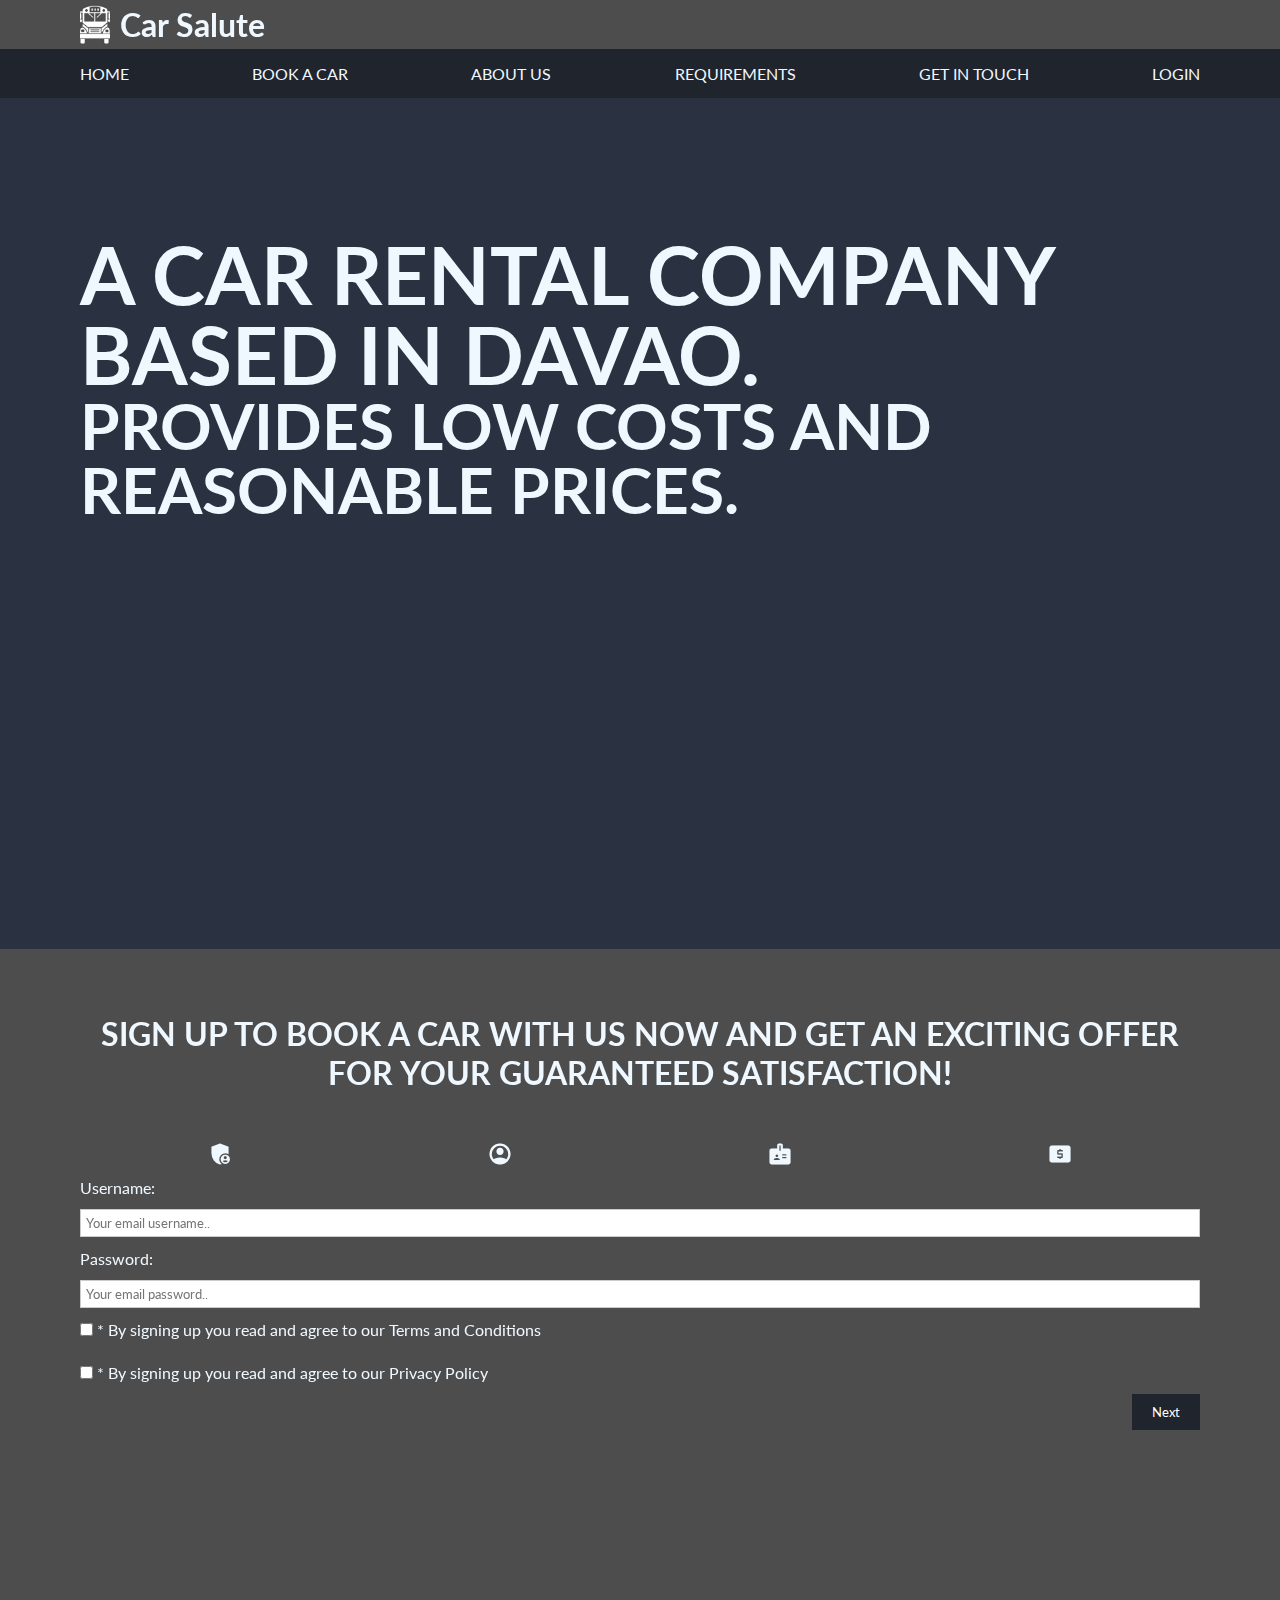
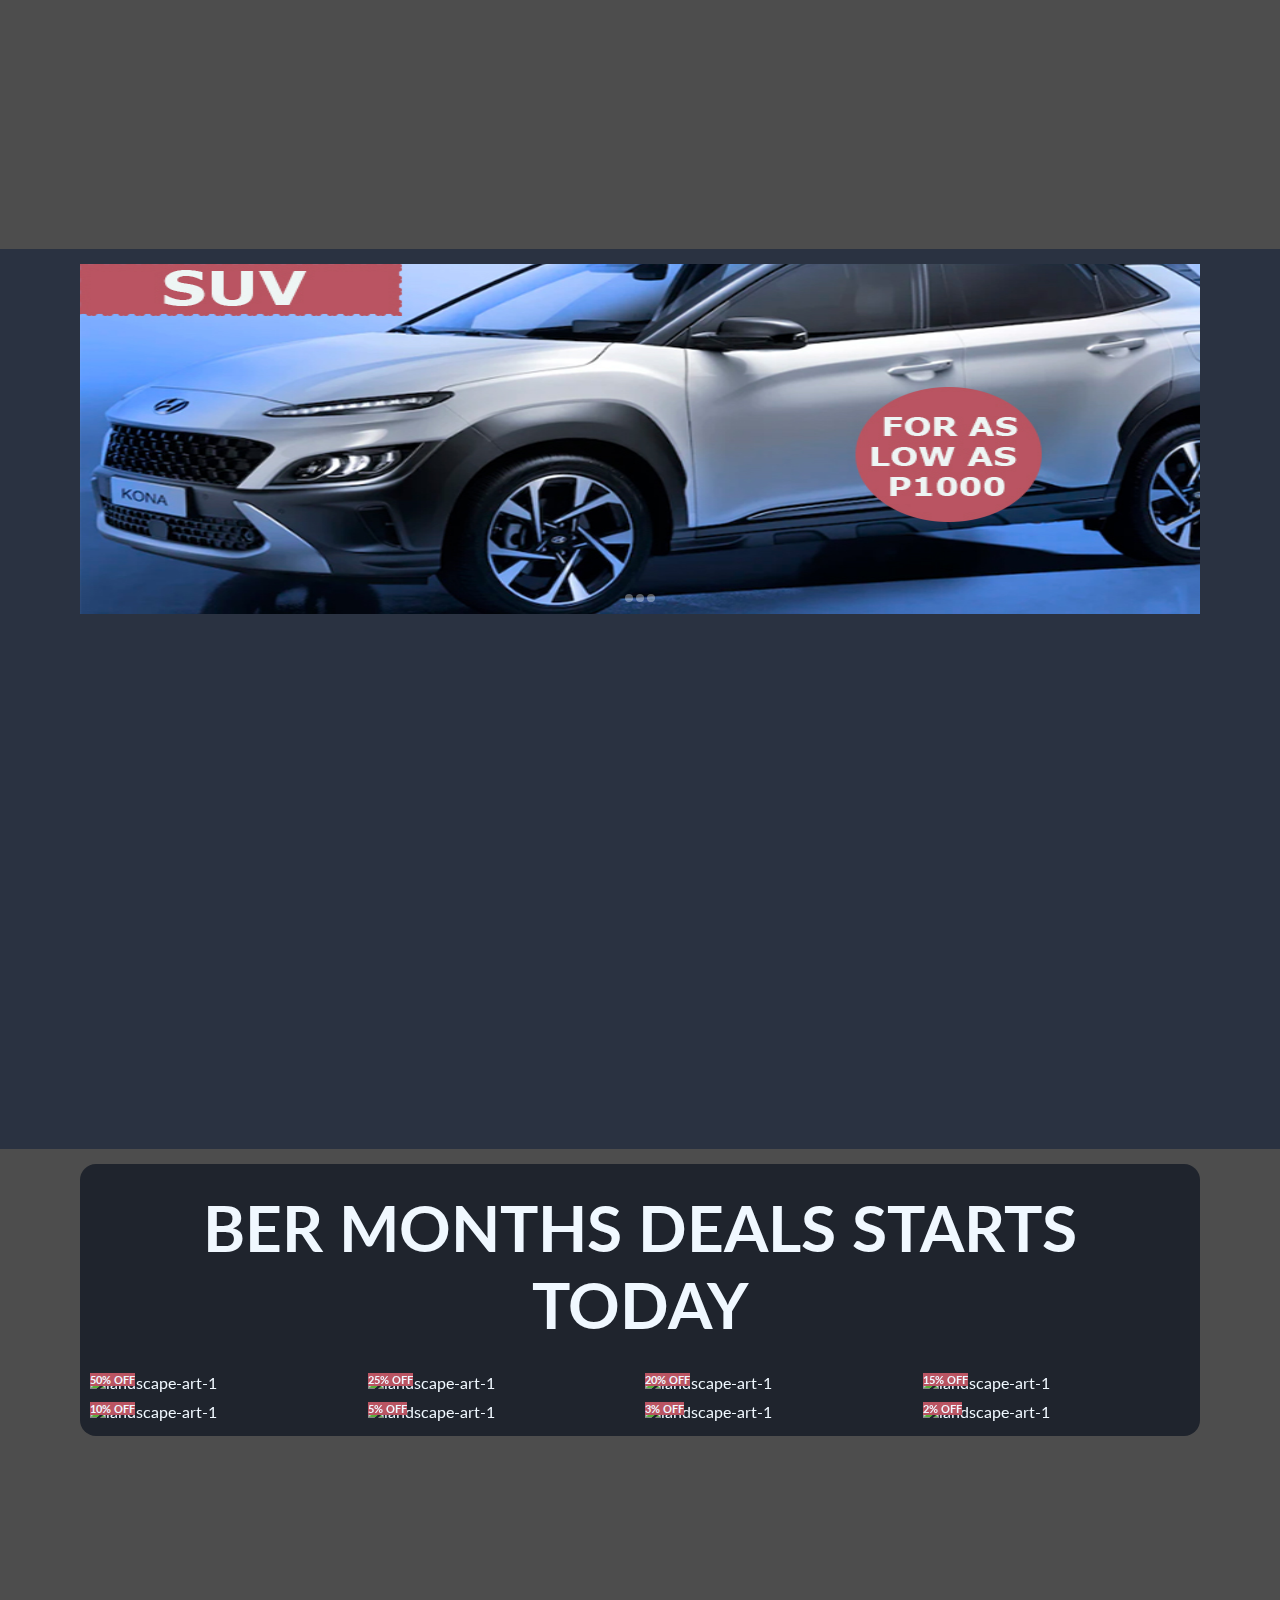
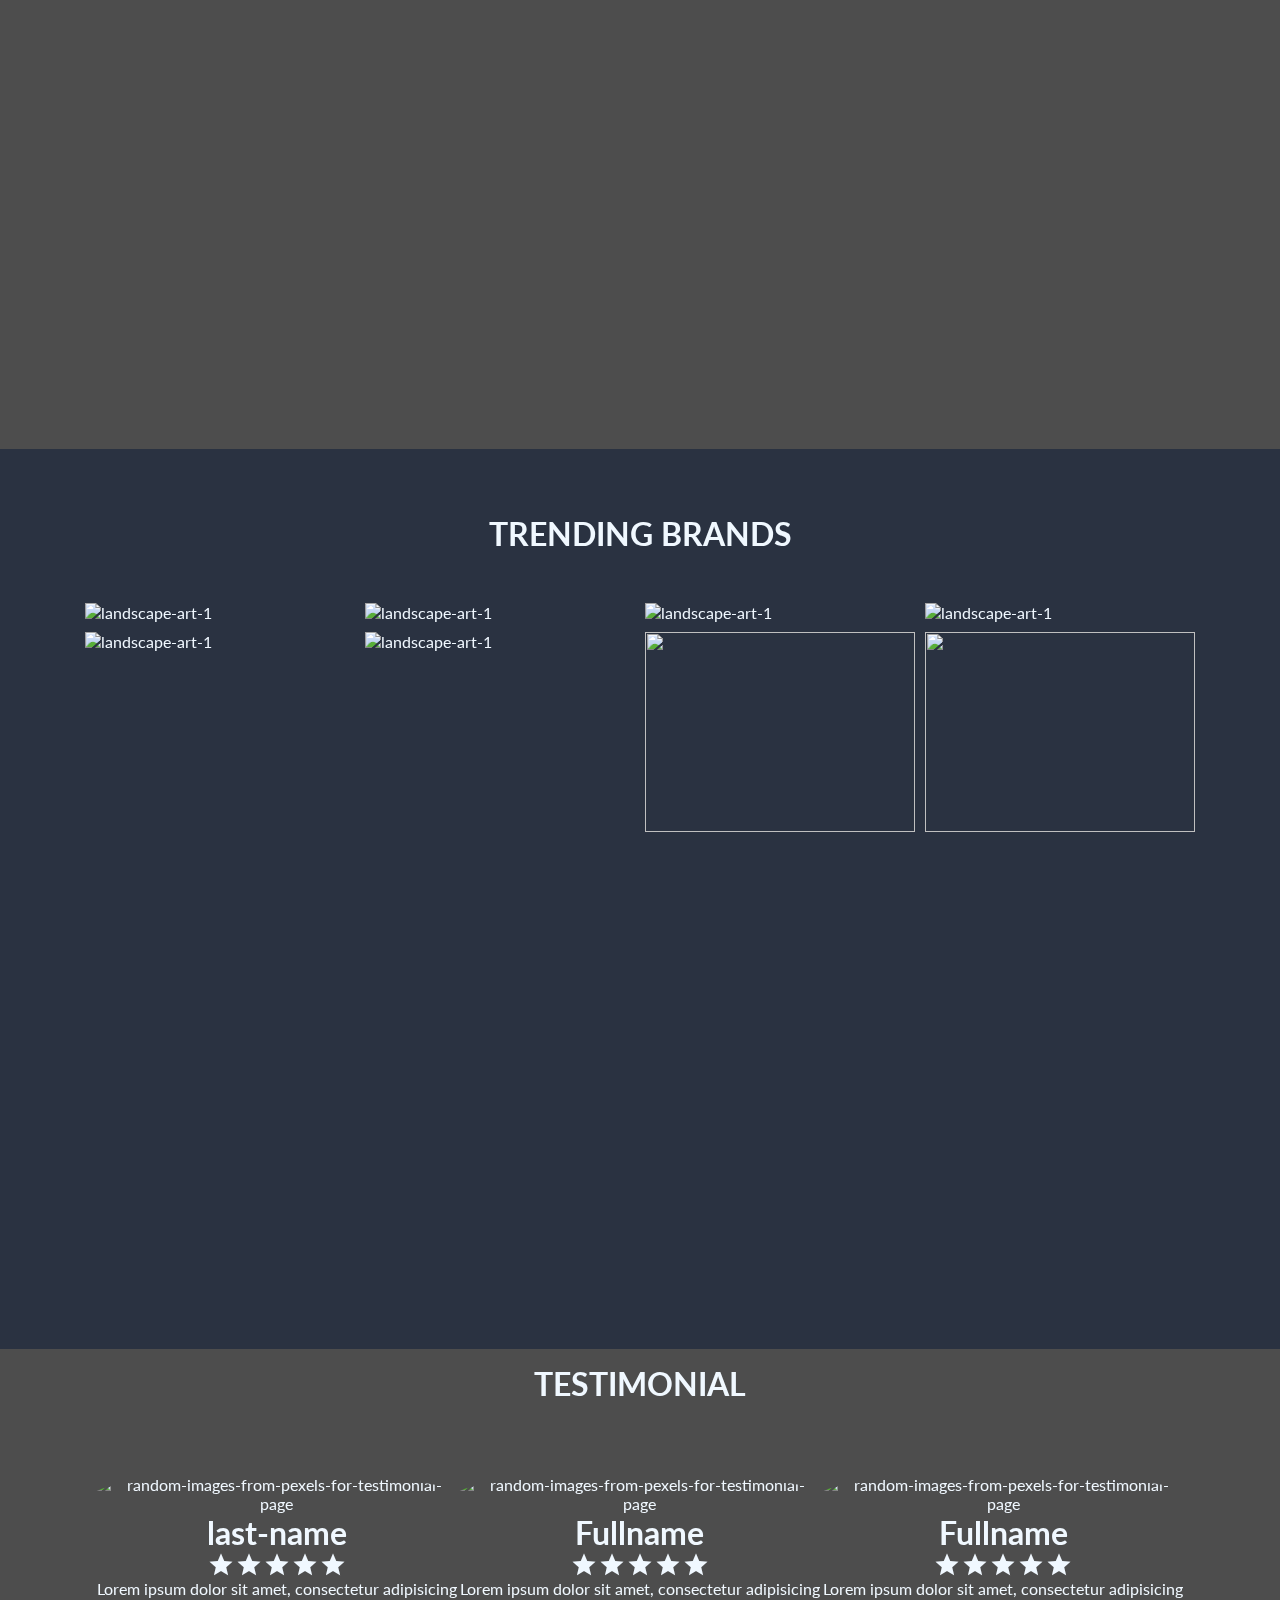
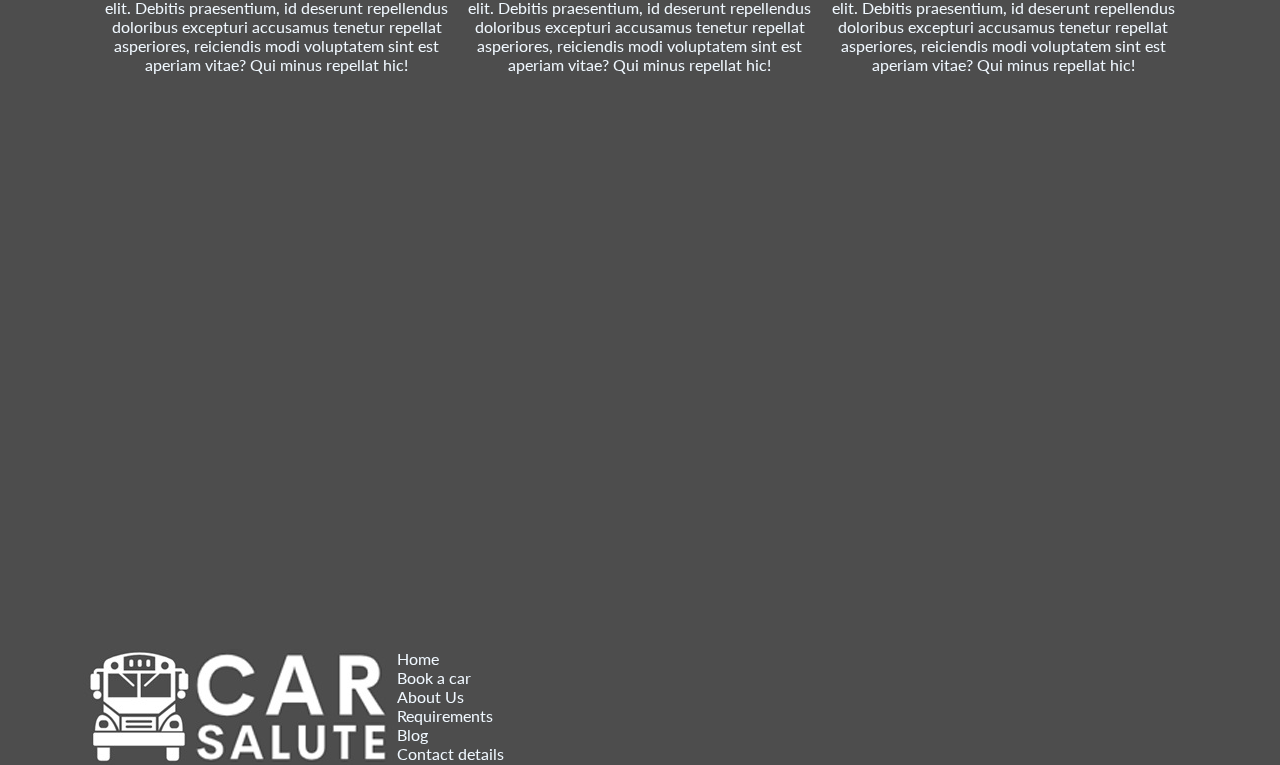
==== index.html @ 2f8d9f85 "new file:   about-us.html 	new file:   contact.html 	new file:   index.html 	new file:   logo.jpg 	n" ====
<!DOCTYPE html>
<html lang="en">
<head>
    <meta charset="UTF-8">
    <meta name="viewport" content="width=device-width, initial-scale=1.0">
    
    <link rel="stylesheet" href="style.css">
    <link rel="stylesheet" href="https://fonts.googleapis.com/css2?family=Material+Symbols+Outlined:opsz,wght,FILL,GRAD@20..48,100..700,0..1,-50..200" />
    <link rel="stylesheet" href="https://fonts.googleapis.com/css2?family=Material+Symbols+Outlined:opsz,wght,FILL,GRAD@24,400,0,0" />
    <title>Document</title>
</head>
<body>
    <header id="home">
        <div class="container">
			<div class="row">
                <div class="col-12">
                    <div class="logo">
                        <img src="logo2.jpg" alt="logo">
                        <h1>Car Salute</h1>
                    </div>
                </div>
			</div>
        </div> 
    </header>
    <div class="toggle">
        <span class="material-symbols-outlined" onclick="openNav()">
            menu
        </span>
    </div>
    <nav id="navbar">
        <div class="container">
            <div class="row">
                <div class="col-12">
                        <ul>
                            <li><a class="active" href="#home">HOME</a></li>
                            <li><a href="#book-a-car">BOOK A CAR</a></li>
                            <li><a href="about-us.html">ABOUT US</a></li>
                            <li><a href="requirements.html">REQUIREMENTS</a></li>
                            <li><a href="contact.html">GET IN TOUCH</a></li>
                            <li><a href="login.html">LOGIN</a></li>
                        </ul>
                </div>
            </div>
        </div>
    </nav>
    <div class="jumbotron">
        <video src="pexels-jenel-genisan-13698837 (720p).mp4" muted loop autoplay></video>
            <div class="overlay"></div>
        <div class="container">
            <div class="row">
                <div class="col-12">
                    <div class="content">
                        <h1>A car rental company based in Davao.</h1>
                        <h2>provides low costs and reasonable prices.</h2>
                    </div>
                </div>
            </div>
        </div>
    </div>
    <section id="book-a-car">
        <div class="container">
        <div class="row">
                <div class="col-12">
                    <div class="wrapper">
                        <h1>Sign up to book a car with us now and get an exciting offer for your guaranteed satisfaction!</h1>
                        <form id="reg-form" action="">
                            <!-- Icons which indicates the steps of the form: -->
                            <div class="icons-form">
                                <span class="material-symbols-outlined step">admin_panel_settings</span>
                                <span class="material-symbols-outlined step">account_circle</span>
                                <span class="material-symbols-outlined">badge</span>
                                <span class="material-symbols-outlined">local_atm</span>
                            </div>
                            <!-- One "tab" for each step in the form: -->
                            <fieldset class="tab">
                                <label for="username">Username:</label>
                                <input type="text" id="username" name="username" placeholder="Your email username..">
                                <label for="password">Password:</label>
                                <input type="password" id="password" name="password" placeholder="Your email password..">
                                <input type="checkbox" id="chk-terms" name="chk-terms" value="chk-terms">
                                <label for="chk-term">* By signing up you read and agree to our Terms and Conditions</label><br>
                                <input type="checkbox" id="chk-policy" name="chk-policy" value="chk-policy">
                                <label for="chk-policy">* By signing up you read and agree to our Privacy Policy</label><br>
                            </fieldset>
                            <fieldset class="tab">
                                <label for="first-name">First Name:</label>
                                <input type="text" id="first-name" name="first-name" placeholder="Your name..">
                                <label for="last-name">Last Name:</label>
                                <input type="text" id="last-name" name="last-name" placeholder="Your name..">
                                <label for="email">Email address:</label>
                                <input type="email" id="email" name="email-address" placeholder="Your email address..">
                                <label for="phone">Phone #:</label>
                                <input type="tel" id="phone" name="phone" placeholder="(+63)">
                                <div class="gender-reveal">
                                    <label for="gender">Gender:</label>
                                    <input type="radio" id="male" name="your_gender" value="Male">
                                    <label for="male">Male</label>
                                    <input type="radio" id="female" name="your_gender" value="Female">
                                    <label for="female">Female</label>
                                </div>
                                <label for="city">City:</label>
                                <select id="city" name="city">
                                    <option value="Davao City">Davao City</option>
                                    <option value="Panabo City">Panabo City</option>
                                    <option value="Digos City">Digos City</option>
                                </select>
                                <label for="address">Address:</label>
                                <input type="text" id="address" name="address" placeholder="Your address..">
                            </fieldset>
                            <fieldset class="tab">
                                <label for="license">Driver's License:</label>
                                <input type="number" id="phone" name="phone" placeholder="">
                                <label for="sss">SSS Number:</label>
                                <input type="number" id="phone" name="phone" placeholder="">
                                <label for="number">Pag-ibig Number:</label>
                                <input type="number" id="phone" name="phone" placeholder="">
                            </fieldset>
                            <fieldset class="tab">
                                <label for="ccnum">Credit card number</label>
                                <input type="text" id="ccnum" name="cardnumber" placeholder="1111-2222-3333-4444">
                                <label for="expmonth">Exp Month</label>
                                <input type="text" id="expmonth" name="expmonth" placeholder="September">
                            </fieldset>
                            <div style="overflow:auto;">
                                <div style="float:right;">
                                    <button type="button" id="prevBtn" onclick="nextPrev(-1)">Previous</button>
                                    <button type="button" id="nextBtn" onclick="nextPrev(1)">Next</button>
                                </div>
                            </div>
                        </form>
                    </div>
                </div>
            </div>
        </div>
    </section>
    <section>
        <div class="container">
            <div class="row">
                <div class="col-12">
                    <div class="wrapper">
                        <div class="slider-wrapper">
                            <div class="slider-banner">
                                <img id="slide-1" src="suv1.jpg" alt="random images for slide1">
                                <img id="slide-2" src="offroad1.jpg" alt="random images for slide2">
                                <img id="slide-3" src="vintage.jpg" alt="random images for slide3">
                            </div>
                            <div class="slider-nav">
                                <a href="#slide-1"></a>
                                <a href="#slide-2"></a>
                                <a href="#slide-3"></a>
                            </div>
                        </div>
                    </div>
                </div>
            </div>
        </div>
    </section>
    <section>
        <div class="container">
            <div class="row">
                <div class="col-12">
                    <div class="wrapper">
                        <div class="wrapper-2">
                            <h1>BER MONTHS DEALS STARTS TODAY</h1>
                            <div class="row">
                                <div class="col-12">
                                    <div class="slider">
                                        <div class="card-wrapper">
                                            <div class="card">
                                                <img src="https://images.pexels.com/photos/9503685/pexels-photo-9503685.jpeg?auto=compress&cs=tinysrgb&w=1260&h=750&dpr=1" alt="landscape-art-1">
                                                <div class="card-tag">
                                                    <h6>50% OFF</h6>
                                                </div>
                                                <div class="expand">
                                                    <p>Lorem ipsum dolor sit amet consectetur adipisicing elit. Commodi, quis necessitatibus alias impedit amet nihil exercitationem ex at deserunt repellat unde eos, hic perferendis quo possimus itaque, asperiores earum consequuntur?</p>
                                                </div>
                                            </div>
                                        </div>
                                        <div class="card-wrapper">
                                            <div class="card">
                                                <img src="https://images.pexels.com/photos/2684218/pexels-photo-2684218.jpeg?auto=compress&cs=tinysrgb&w=1260&h=750&dpr=1" alt="landscape-art-1">
                                                <div class="card-tag">
                                                    <h6>25% OFF</h6>
                                                </div>
                                            </div>
                                        </div>
                                        <div class="card-wrapper">
                                            <div class="card">
                                                <img src="https://images.pexels.com/photos/99435/pexels-photo-99435.jpeg?auto=compress&cs=tinysrgb&w=1260&h=750&dpr=1" alt="landscape-art-1">
                                                <div class="card-tag">
                                                    <h6>20% OFF</h6>
                                                </div>
                                            </div>
                                        </div>
                                        <div class="card-wrapper">
                                            <div class="card">
                                                <img src="https://images.pexels.com/photos/8642186/pexels-photo-8642186.jpeg" alt="landscape-art-1">
                                                <div class="card-tag">
                                                    <h6>15% OFF</h6>
                                                </div>                                        
                                            </div>
                                        </div>
                                        <div class="card-wrapper">
                                            <div class="card">
                                                <img src="https://images.pexels.com/photos/6136683/pexels-photo-6136683.jpeg" alt="landscape-art-1">
                                                <div class="card-tag">
                                                    <h6>10% OFF</h6>
                                                </div>                                        
                                            </div>
                                        </div>
                                        <div class="card-wrapper">
                                            <div class="card">
                                                <img src="https://images.pexels.com/photos/9615358/pexels-photo-9615358.jpeg?auto=compress&cs=tinysrgb&w=1260&h=750&dpr=1" alt="landscape-art-1">
                                                <div class="card-tag">
                                                    <h6>5% OFF</h6>
                                                </div>
                                            </div>
                                        </div>
                                        <div class="card-wrapper">
                                            <div class="card">
                                                <img src="https://images.unsplash.com/photo-1470770841072-f978cf4d019e?ixlib=rb-4.0.3&ixid=M3wxMjA3fDB8MHxwaG90by1wYWdlfHx8fGVufDB8fHx8fA%3D%3D&auto=format&fit=crop&w=1470&q=80" alt="landscape-art-1">
                                                <div class="card-tag">
                                                    <h6>3% OFF</h6>
                                                </div>
                                            </div>
                                        </div>
                                        <div class="card-wrapper">
                                            <div class="card">
                                                <img src="https://images.unsplash.com/photo-1470770841072-f978cf4d019e?ixlib=rb-4.0.3&ixid=M3wxMjA3fDB8MHxwaG90by1wYWdlfHx8fGVufDB8fHx8fA%3D%3D&auto=format&fit=crop&w=1470&q=80" alt="landscape-art-1">
                                                <div class="card-tag">
                                                    <h6>2% OFF</h6>
                                                </div>
                                            </div>
                                        </div>
                                    </div>
                                </div>
                            </div>
                        </div>
                    </div>
                </div>
            </div>
        </div>
    </section>
    <section>
        <div class="container">
            <div class="row">
                <div class="col-12">
                    <div class="wrapper">
                        <h1>TRENDING BRANDS</h1>
                        <div class="slider">
                            <div class="card-wrapper">
                                <div class="card">
                                    <img src="https://media-s3-us-east-1.ceros.com/ceros-marketing/images/2020/07/27/2142c703bb605d17d40d01fa3def99e6/toyota-logos-brands-10.png?imageOpt=1&fit=bounds&width=640" alt="landscape-art-1">
                                </div>
                            </div>
                            <div class="card-wrapper">
                                <div class="card">
                                    <img src="https://images.pexels.com/photos/3323202/pexels-photo-3323202.jpeg?auto=compress&cs=tinysrgb&w=400" alt="landscape-art-1">
                                </div>
                            </div>
                            <div class="card-wrapper">
                                <div class="card">
                                    <img src="https://i.pinimg.com/originals/c9/30/d1/c930d1aa1f48f62dfd165cb98999abe1.jpg" alt="landscape-art-1">
                                </div>
                            </div>
                            <div class="card-wrapper">
                                <div class="card">
                                    <img src="https://wallpapercave.com/wp/wp3593846.jpg" alt="landscape-art-1">                                      
                                </div>
                            </div>
                            <div class="card-wrapper">
                                <div class="card">
                                    <img src="https://th.bing.com/th/id/R.d40db595c024c9b2ddb0a0bd957fdbcf?rik=Jbe5Vd%2fs5Mwe1w&riu=http%3a%2f%2fwww.carlogos.org%2flogo%2fIsuzu-logo-1991-3840x2160.png&ehk=Xf5u7FSbibaIkUPjTHwtzxPBbkVYJVLolszswyKdRxs%3d&risl=&pid=ImgRaw&r=0" alt="landscape-art-1">                                    
                                </div>
                            </div>
                            <div class="card-wrapper">
                                <div class="card">
                                    <img src="https://marque-voiture.com/wp-content/uploads/2017/11/Embl%C3%A8me-MG.jpg" alt="landscape-art-1">
                                </div>
                            </div>
                            <div class="card-wrapper">
                                <div class="card">
                                    <img src="https://logodix.com/logo/850.jpg">
                                </div>
                            </div>
                            <div class="card-wrapper">
                                <div class="card">
                                    <img src="https://netrinoimages.s3.eu-west-2.amazonaws.com/2013/09/04/360760/75088/kia_logo_3d_model_c4d_max_obj_fbx_ma_lwo_3ds_3dm_stl_821630_o.jpg">
                                </div>
                            </div>
                        </div>
                    </div>
                </div>
            </div>
        </div>
    </section>
    <section class="testimonial">
        <div class="container">
            <div class="row">
                <div class="col-12">
                    <div class="inner">
                        <h1>TESTIMONIAL</h1>
                        <div class="border"></div>
                        <div class="card-row">
                            <div class="card-col">
                                <div class="card-testimonial">
                                    <img src="https://images.pexels.com/photos/1587009/pexels-photo-1587009.jpeg?auto=compress&cs=tinysrgb&w=1260&h=750&dpr=1" alt="random-images-from-pexels-for-testimonial-page">
                                    <div class="full-name"><h1>last-name</h1></div>
                                    <div class="stars">
                                        <span class="material-symbols-outlined">grade</span>
                                        <span class="material-symbols-outlined">grade</span>
                                        <span class="material-symbols-outlined">grade</span>
                                        <span class="material-symbols-outlined">grade</span>
                                        <span class="material-symbols-outlined">grade</span>
                                    </div>
                                    <p>Lorem ipsum dolor sit amet, consectetur adipisicing elit. Debitis praesentium, id deserunt repellendus doloribus excepturi accusamus tenetur repellat asperiores, reiciendis modi voluptatem sint est aperiam vitae? Qui minus repellat hic!</p>
                                </div>
                                <div class="card-testimonial">
                                    <img src="https://images.pexels.com/photos/1587009/pexels-photo-1587009.jpeg?auto=compress&cs=tinysrgb&w=1260&h=750&dpr=1" alt="random-images-from-pexels-for-testimonial-page">
                                    <div class="full-name"><h1>Fullname</h1></div>
                                    <div class="stars">
                                        <span class="material-symbols-outlined">grade</span>
                                        <span class="material-symbols-outlined">grade</span>
                                        <span class="material-symbols-outlined">grade</span>
                                        <span class="material-symbols-outlined">grade</span>
                                        <span class="material-symbols-outlined">grade</span>
                                    </div>
                                    <p>Lorem ipsum dolor sit amet, consectetur adipisicing elit. Debitis praesentium, id deserunt repellendus doloribus excepturi accusamus tenetur repellat asperiores, reiciendis modi voluptatem sint est aperiam vitae? Qui minus repellat hic!</p>
                                </div>
                                <div class="card-testimonial">
                                    <img src="https://images.pexels.com/photos/1587009/pexels-photo-1587009.jpeg?auto=compress&cs=tinysrgb&w=1260&h=750&dpr=1" alt="random-images-from-pexels-for-testimonial-page">
                                    <div class="full-name"><h1>Fullname</h1></div>
                                    <div class="stars">
                                        <span class="material-symbols-outlined">grade</span>
                                        <span class="material-symbols-outlined">grade</span>
                                        <span class="material-symbols-outlined">grade</span>
                                        <span class="material-symbols-outlined">grade</span>
                                        <span class="material-symbols-outlined">grade</span>
                                    </div>
                                    <p>Lorem ipsum dolor sit amet, consectetur adipisicing elit. Debitis praesentium, id deserunt repellendus doloribus excepturi accusamus tenetur repellat asperiores, reiciendis modi voluptatem sint est aperiam vitae? Qui minus repellat hic!</p>
                                </div>
                            </div>
                        </div>
                    </div>
                </div>
            </div>
        </div>
    </section>
    <footer>
        <div class="container">
            <div class="row">
                <div class="footer-panel">
                    <img src="logo.jpg" alt="car-salute-logo">
                    <div class="footer-menu">
                        <ul>
                            <li>Home</li>
                            <li>Book a car</li>
                            <li>About Us</li>
                            <li>Requirements</li>
                            <li>Blog</li>
                            <li>Contact details</li>
                        </ul>
                    </div>
                </div>
            </div>
        </div>
    </footer>

    <script src="script.js"></script>
</body>
</html>
---- style.css ----
@import url('https://fonts.googleapis.com/css2?family=Lato&display=swap');

*   {
    font-family: 'Lato', sans-serif;
    scroll-behavior: smooth;
    box-sizing: border-box;
    list-style-type: none;
    text-decoration: none;
    color: aliceblue;
    height: auto;
    padding: 0;
    margin: 0;
}

header {  
    background-color: #4d4d4d;
	width: 100%;
}
    
.container  {
	padding: 0px 75px;
}

.logo {
    display: flex;
}

.logo img {
	object-fit: cover;
    padding-right: 10px;
    width: 40px;
	height: auto;
}

.toggle {
    height: 0;
    display: none;
}

.icons   {
    padding: 10px;
    color: #fff;
    float: left;
}

nav {
    background-color: #1f242d;
    padding: 10px 0;
    position: fixed;
    width: 100%;
    z-index: 1;
}

#navbar ul  {
    display: flex;
    justify-content: space-between;
}

/* The sticky class is added to the navbar with JS when it reaches its scroll position */
.sticky {
    top: 0;
    width: 100%;
}

.jumbotron  {
    height: 100vh;
}

.jumbotron video    {
    position: absolute;
    object-fit: cover;
    width: 100%;
    height: 100vh;
    z-index: -1;
}

.overlay {
    position: absolute;
    background-size: cover;
    object-fit: cover;
    width: 100%;
    height: 100vh;
    background: #2a3241;
    mix-blend-mode:hard-light;
    z-index: -1;
}

.content h1 {
    font-size: 5em;
    padding: 180px 0 0;
    line-height: 1em;
    text-transform: uppercase;
}

.content h2 {
    font-size: 4em;
    font-weight: 700;
    line-height: 1em;
    text-transform: uppercase;
}

.content p {
    padding: 50px 0;
    line-height: 1.5rem;
}

section {
    padding: 10px 0;
    height: 100vh;
    background: #4d4d4d;
}

section:nth-child(even)  {
    background: #2a3241;
}

.wrapper  h1  {
    padding: 50px 0;
    text-align: center;
    text-transform: uppercase;
}

.wrapper-2  {
    background-color: #1f242d;
    border-radius: 1rem;
}

.wrapper-2 h1   {
    font-size: 4em;
    text-align: center;
    padding: 25px;
}

input[type=text],input[type=password],input[type=email],input[type=tel], input[type=number], select {
    color: black;
    padding: 5px;
    border: 1px solid #ccc;
    resize: vertical;
    width: 100%;
}

input[type=file] {
    width: 100%;
}

label {
    padding: 12px 12px 12px 0;
    display: inline-block;
}

input[type=submit] {
    background-color: #1f242d;
    width: 100%;
    color: white;
    padding: 12px;
    border: none;
    cursor: pointer;
    float: right;
}

.submit {
    padding-top: 20px;
}

.slider-banner {
    height: 350px;
    display: flex;
    overflow-x: hidden;
    scroll-snap-type: x mandatory;
    scroll-behavior: smooth;
}

.slider-banner img {
    flex: 1 0 100%;
    scroll-snap-align: start;
    width: 100%;
}

.slider-nav {
    display: flex;
    column-gap: 0.2rem;
    position: relative;
    text-align: center;
    justify-content: center;
    bottom: 1.25rem;
}

.slider-nav a {
    width: 0.5rem;
    height: 0.5rem;
    border-radius: 50%;
    background-color: #fff;
    opacity: .35;
    transition: opacity ease 250ms;
}

.slider-nav a:hover {
    width: 0.6rem;
    height: 0.6rem;
    opacity: 1;
    background-color: #ca9045;
}

        /* Style the counter cards */  
          .card-wrapper {
            position: relative;
            float: left;
            width: 25%;
            padding: 0 5px 10px;
          }
  
          .card img{
            width: 100%;
            height: 200px;
            object-fit:cover;
          }
          .card-tag  {
            position: absolute;
            background-color: #ba5462;
            top: 0;
          }

          .expand   {
            height: 0;
            overflow: hidden;
            transition: 200ms height ease-in-out;
          }

.inner  {
    margin: auto;
    overflow: hidden;
    text-align: center;
}

.border {
    width: 160px;
    height: 5px;
    background:#4d4d4d;
    margin: 26px auto;
}

.card-col   {
    display: flex;
    padding: 15px;
}

.card-testimonial img   {
    width: 200px;
    height: 200px;
    border-radius: 50%;
}

footer  {
    background-color: #4d4d4d;
}

.footer-panel   {
    display: flex;
}

.panel-h h1     {
    padding: 50px 0;
    text-align: center;
}

.panel-m img {
    object-fit: cover;
    width: 100%;
}

#customers {
    border-collapse: collapse;
    width: 100%;
  }
  
  #customers td, #customers th {
    border-bottom: 1px solid #fff;
    padding: 10px;
  }
  
  #customers tr:nth-child(odd){background-color: #2a3241;}
  
  #customers th {
    padding-top: 15px;
    padding-bottom: 15px;
    text-align: left;
    background-color: #1f242d;
    color: white;
  }

.icons-form  {
    width: 100%;
    display: flex;
    justify-content: space-around;
}

.material-symbols-outlined {
    font-variation-settings:
    'FILL' 1,
    'wght' 700,
    'GRAD' -25,
    'opsz' 48
}

/* Hide all steps by default: */
.tab {
    border: none;
    display: none;
}

/* Mark input boxes that gets an error on validation: */
input.invalid {
    border-color: red;
}

button {
    background-color: #1f242d;
    color: #ffffff;
    border: none;
    padding: 10px 20px;
    cursor: pointer;
}

/* Mark the steps that are finished and valid: */
.step.finish {
	color: green;
    transition: all 1s;
}

/* Insert some text after the content of each <p> element: */
.row::after {
    content: "";
    clear: both;
    display: flex;
    flex-wrap: wrap;
    justify-content: center;
}

/* Lahat ng gagamitan ng col magtetake effect to */
[class*="col-"] {
    float: left;
    padding: 5px;
}

/* For desktop: */
.col-1 {width: 8%;}
.col-2 {width: 16%;}
.col-3 {width: 25%;}
.col-4 {width: 33%;}
.col-5 {width: 41%;}
.col-6 {width: 50%;}
.col-7 {width: 58%;}
.col-8 {width: 66%;}
.col-9 {width: 75%;}
.col-10 {width: 83%;}
.col-11 {width: 91%;}
.col-12 {width: 100%;}

@media only screen and (max-width: 768px) {
    /* For tablet: */
    [class*="col-"] {
      width: 100%;
    }

    .container {
        padding: 0;
      }
    
    .toggle   {
        right: 0;
        padding: 20px;
        position: fixed;
        display: unset;
        z-index: 1;
    }

    nav, .sticky    {
        width: 200px;
        height: 100%;
        right: -100%;
        transition: all 1s;
    }

    header  {
        position: absolute;
    }

    #navbar ul  {
        display: inline-block;
    }

    .info-panel {
        display: flex;
        float: right;
        position: absolute;
        bottom: 0;
    }
    
    .info-panel ul li{
        display: inline-flex;
    }

    .content h2 {
        font-size: 3em;
    }

    section     {
        padding: 25px 0;
    }

    .wrapper  h1  {
        padding: 0;
    }

    .slider-banner  {
        height: auto;
    }

    .wrapper-2 h1   {
        font-size: 2.5em;
    }

    .card img  {
        height: 100px;
    }
}

@media only screen and (max-width: 425px) {

    .content h1   {
        font-size: 3em;
        padding: 72px 0 0;
    }

    .content h2 {
        font-size: 2.5em;
    }

    .wrapper    {
        padding: 20px 0;
    }

    .slider-banner  {
        height: auto;
    }

    .wrapper-2 h1   {
        font-size: 2em;
    }

    .card-wrapper   {
        width: 50%;
    }
}

@media only screen and (max-width: 375px) {

    .footer-panel img   {
        display: none;
    }
    .content h1   {
        font-size: 2.5em;
        padding: 80px 0 0;
    }
    .content h2 {
        font-size: 2em;
        padding-bottom: 35px;
    }
}
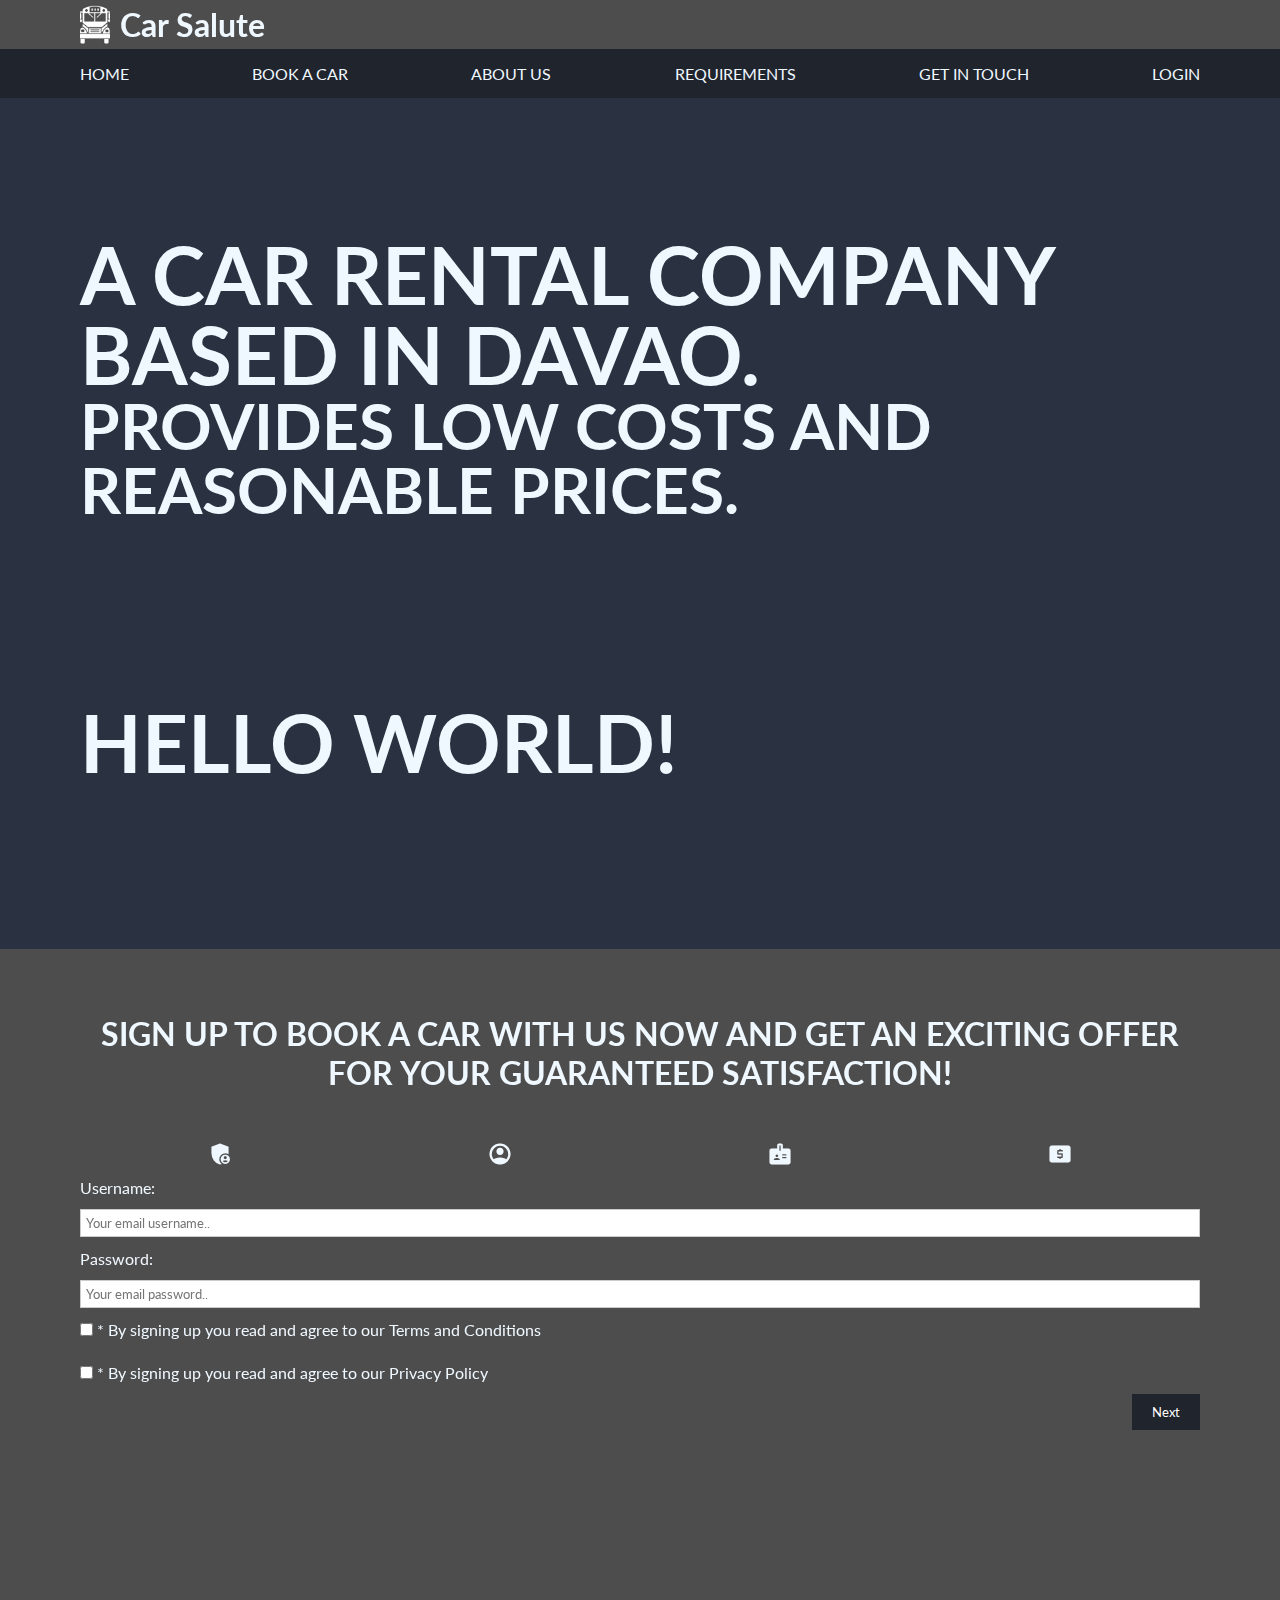
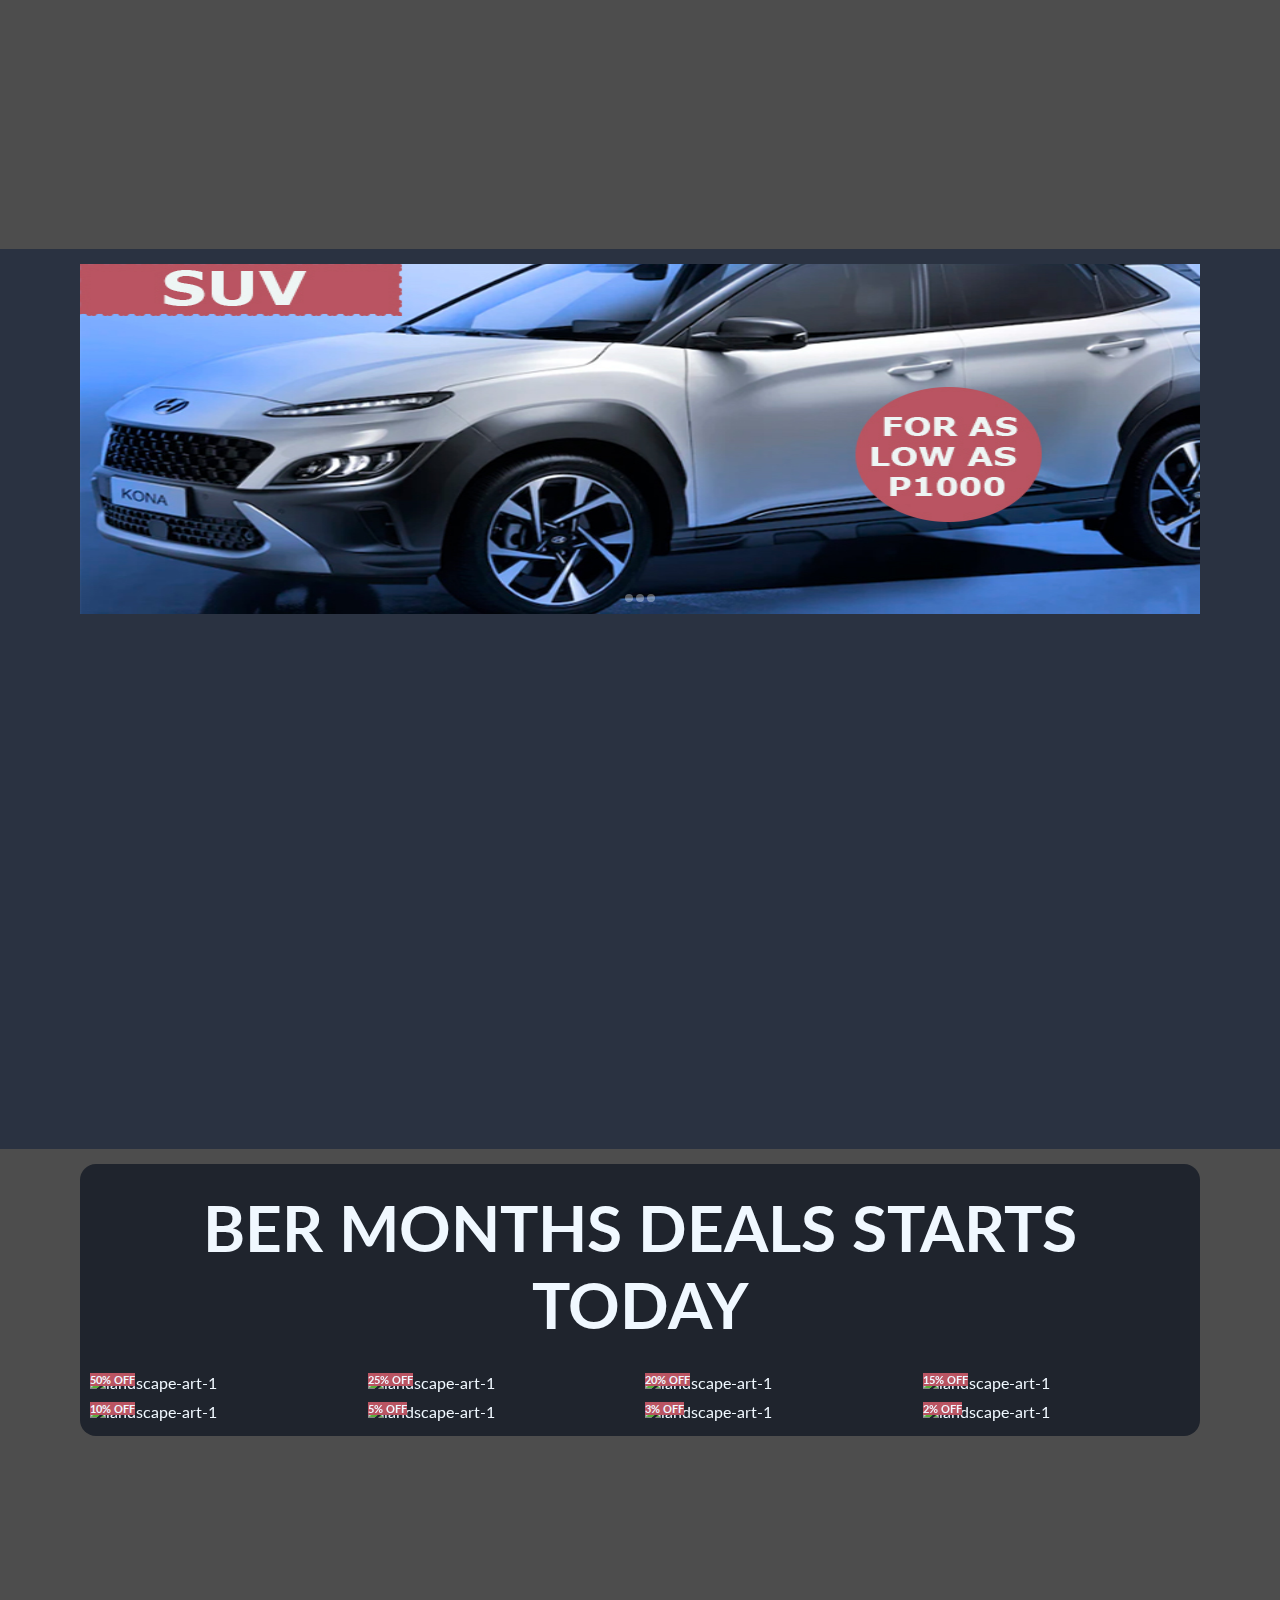
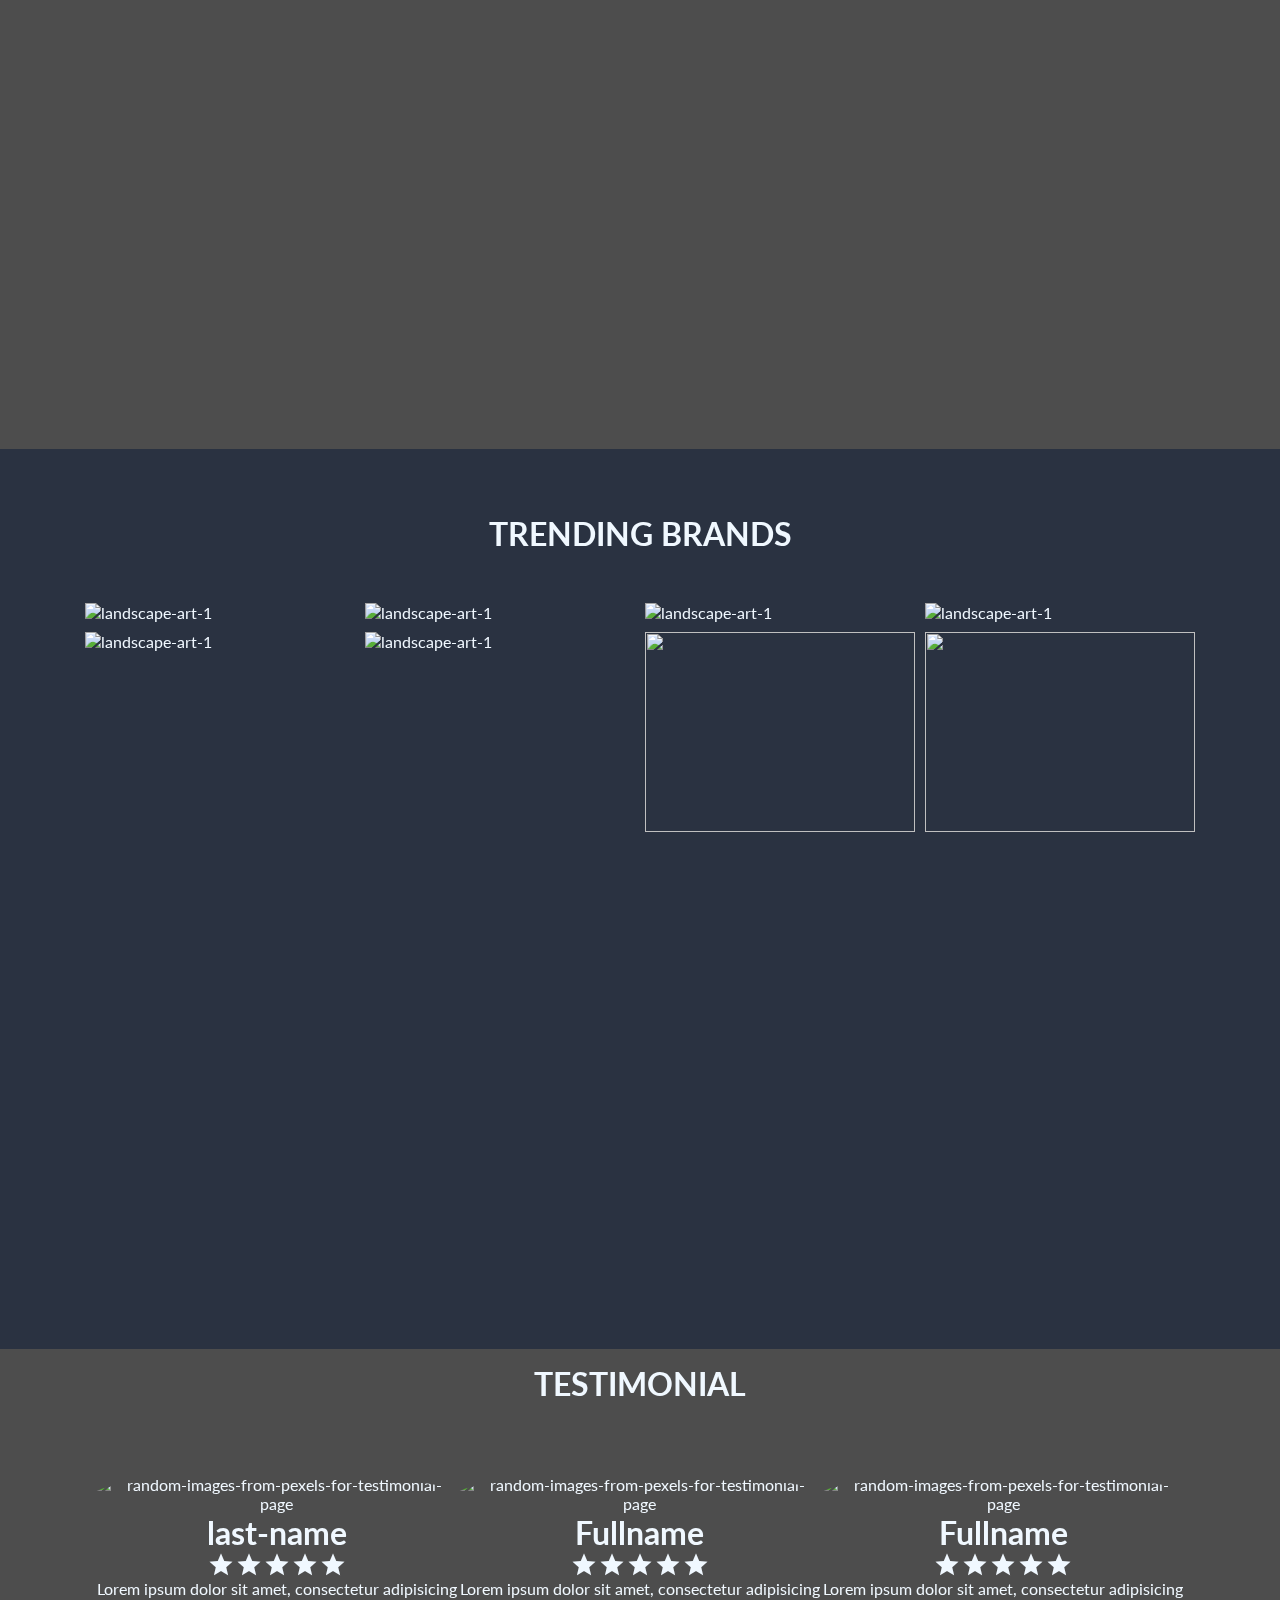
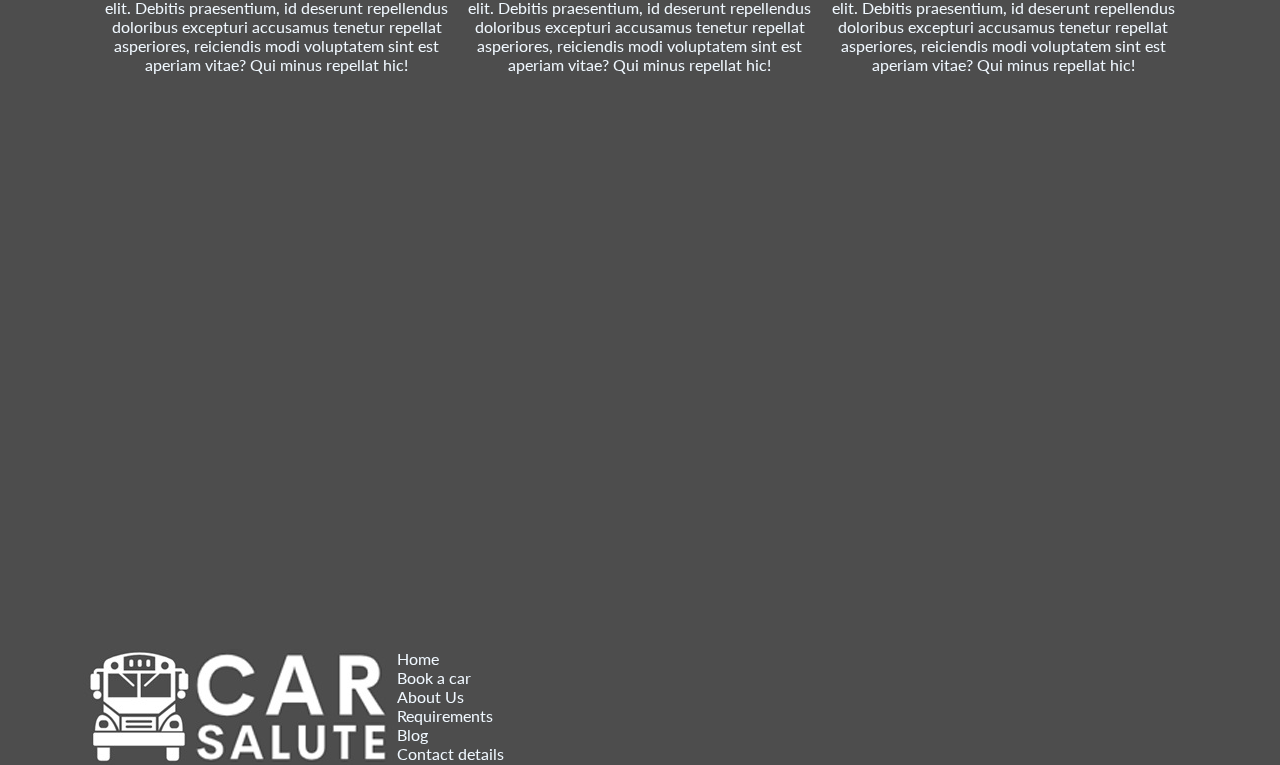
==== commit d2ddf282: "modified:   index.html" ====
--- a/index.html
+++ b/index.html
@@ -52,6 +52,7 @@
                     <div class="content">
                         <h1>A car rental company based in Davao.</h1>
                         <h2>provides low costs and reasonable prices.</h2>
+                        <h1>HELLO WORLD!</h1>
                     </div>
                 </div>
             </div>
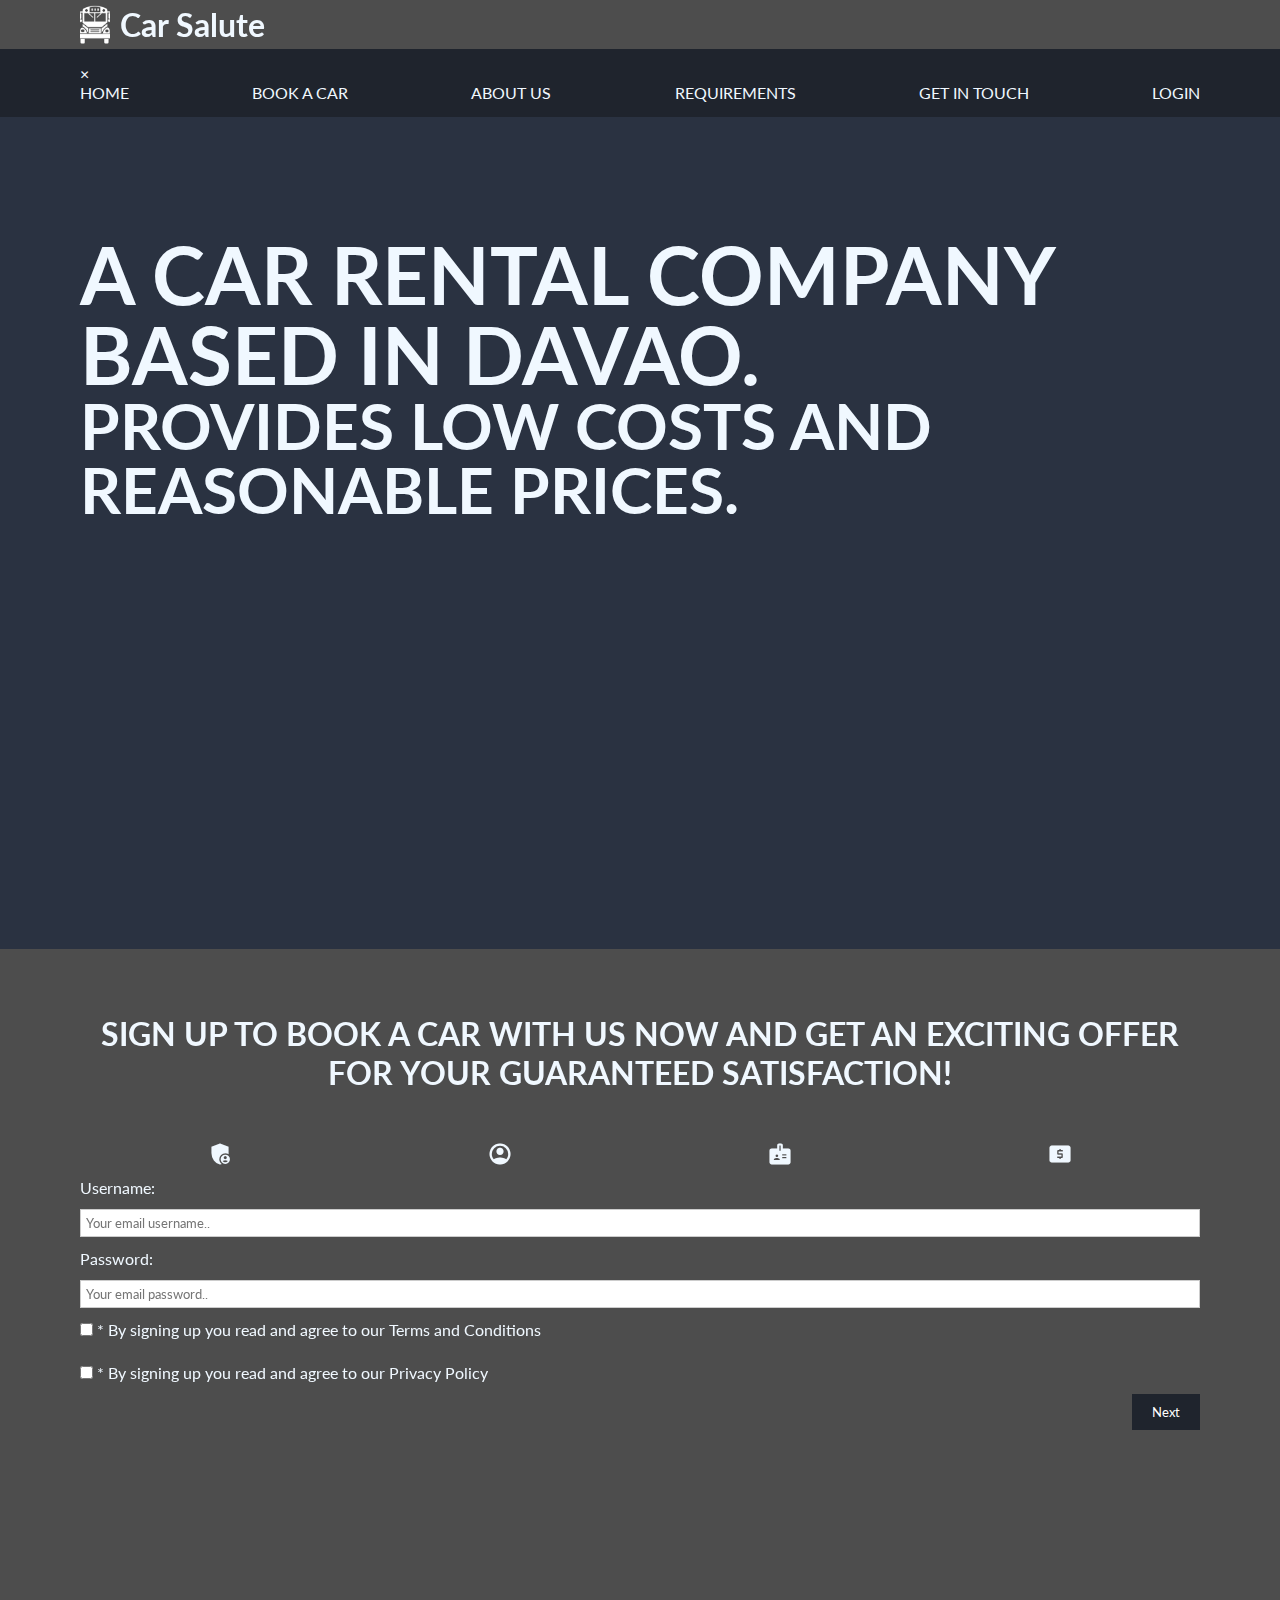
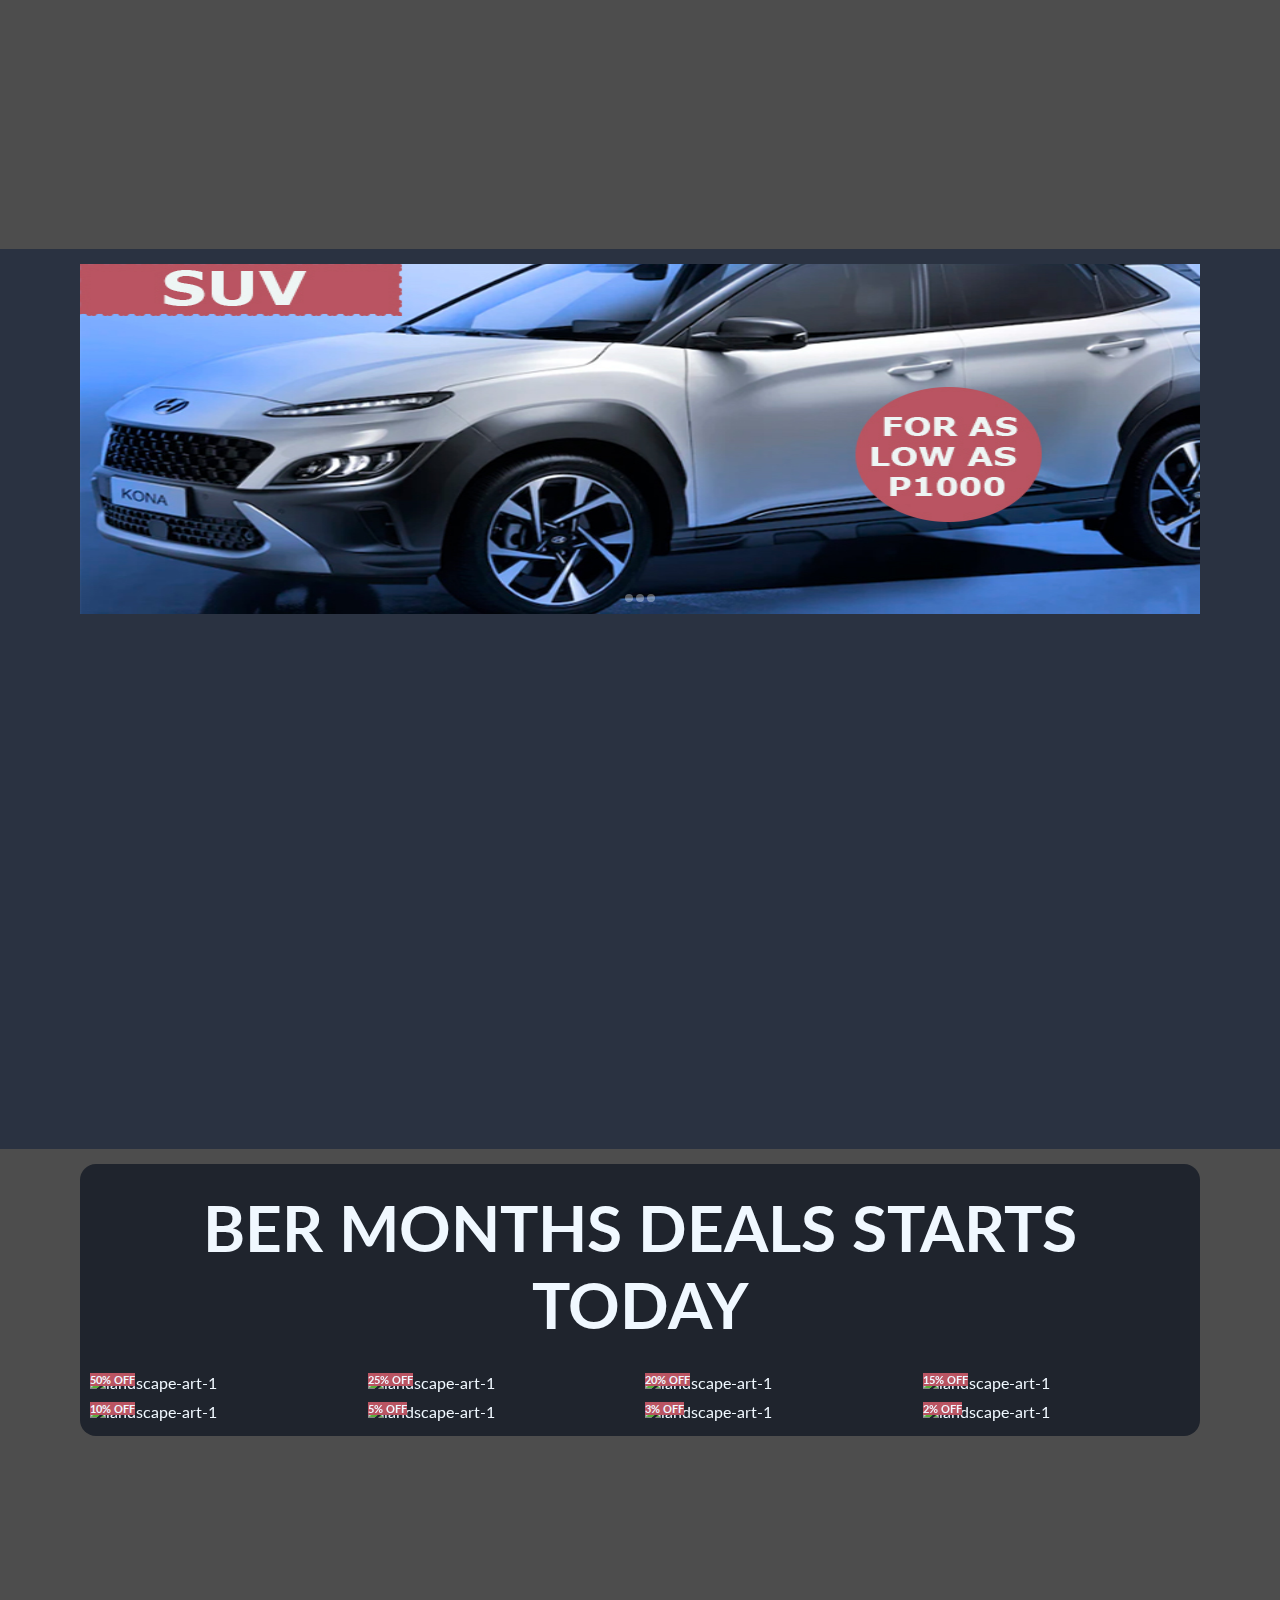
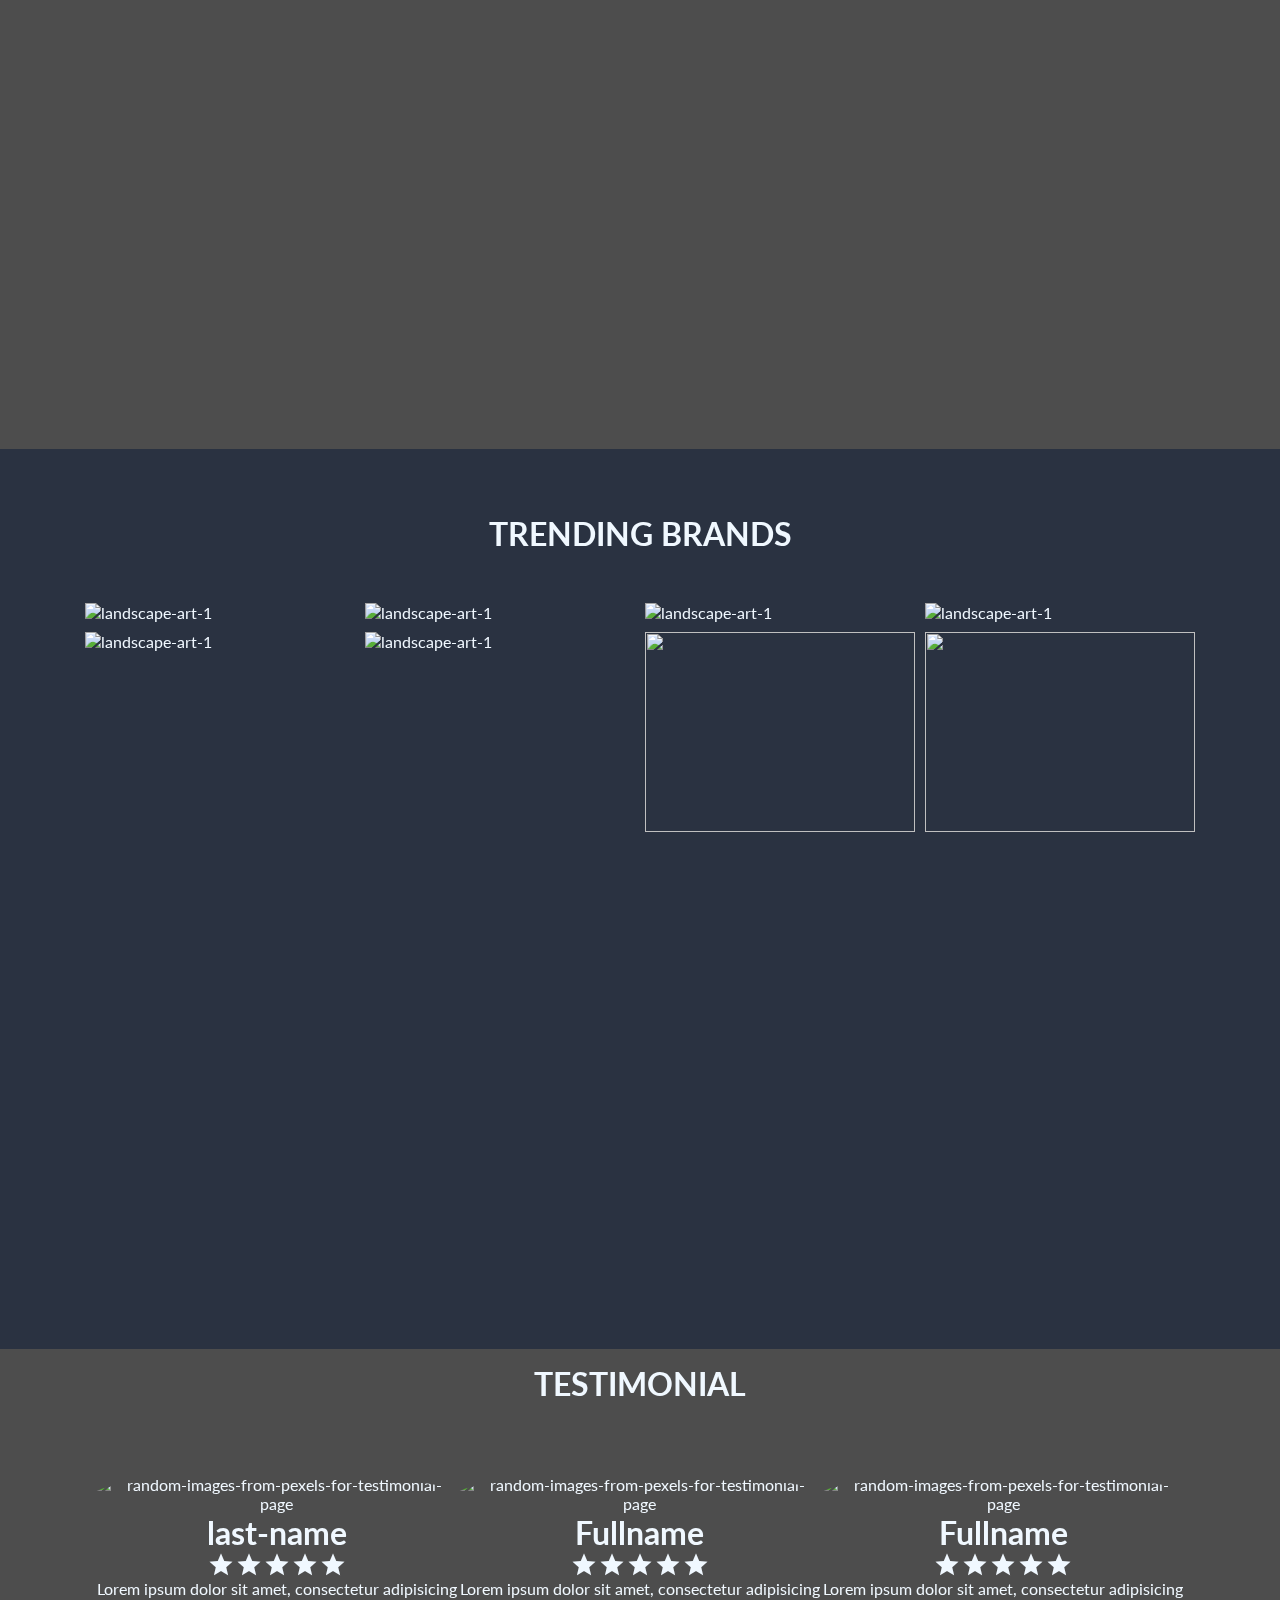
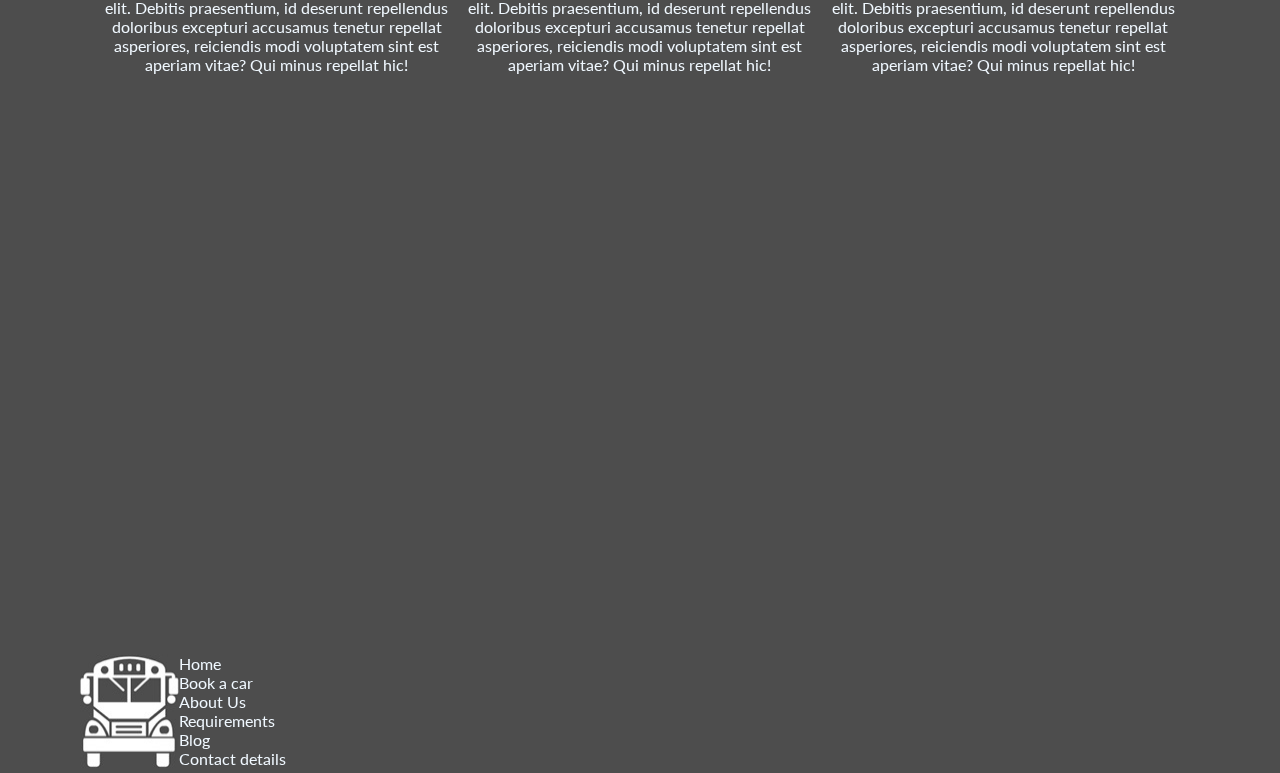
==== commit d8c52e68: "modified:   about-us.html 	modified:   index.html 	modified:   script.js 	modified:   style.css" ====
--- a/index.html
+++ b/index.html
@@ -31,6 +31,7 @@
         <div class="container">
             <div class="row">
                 <div class="col-12">
+                    <a href="javascript:void(0)" class="closebtn" onclick="closeNav()">&times;</a>
                         <ul>
                             <li><a class="active" href="#home">HOME</a></li>
                             <li><a href="#book-a-car">BOOK A CAR</a></li>
@@ -52,7 +53,6 @@
                     <div class="content">
                         <h1>A car rental company based in Davao.</h1>
                         <h2>provides low costs and reasonable prices.</h2>
-                        <h1>HELLO WORLD!</h1>
                     </div>
                 </div>
             </div>
@@ -84,29 +84,33 @@
                                 <label for="chk-policy">* By signing up you read and agree to our Privacy Policy</label><br>
                             </fieldset>
                             <fieldset class="tab">
-                                <label for="first-name">First Name:</label>
-                                <input type="text" id="first-name" name="first-name" placeholder="Your name..">
-                                <label for="last-name">Last Name:</label>
-                                <input type="text" id="last-name" name="last-name" placeholder="Your name..">
-                                <label for="email">Email address:</label>
-                                <input type="email" id="email" name="email-address" placeholder="Your email address..">
-                                <label for="phone">Phone #:</label>
-                                <input type="tel" id="phone" name="phone" placeholder="(+63)">
-                                <div class="gender-reveal">
-                                    <label for="gender">Gender:</label>
-                                    <input type="radio" id="male" name="your_gender" value="Male">
-                                    <label for="male">Male</label>
-                                    <input type="radio" id="female" name="your_gender" value="Female">
-                                    <label for="female">Female</label>
-                                </div>
-                                <label for="city">City:</label>
-                                <select id="city" name="city">
-                                    <option value="Davao City">Davao City</option>
-                                    <option value="Panabo City">Panabo City</option>
-                                    <option value="Digos City">Digos City</option>
-                                </select>
-                                <label for="address">Address:</label>
-                                <input type="text" id="address" name="address" placeholder="Your address..">
+                                <div class="col-6">
+                                    <label for="first-name">First Name:</label>
+                                    <input type="text" id="first-name" name="first-name" placeholder="Your name..">
+                                    <label for="last-name">Last Name:</label>
+                                    <input type="text" id="last-name" name="last-name" placeholder="Your name..">
+                                    <label for="email">Email address:</label>
+                                    <input type="email" id="email" name="email-address" placeholder="Your email address..">
+                                    <label for="phone">Phone #:</label>
+                                    <input type="tel" id="phone" name="phone" placeholder="(+63)">
+                                    <div class="gender-reveal">
+                                        <label for="gender">Gender:</label>
+                                        <input type="radio" id="male" name="your_gender" value="Male">
+                                        <label for="male">Male</label>
+                                        <input type="radio" id="female" name="your_gender" value="Female">
+                                        <label for="female">Female</label>
+                                    </div>
+                                </div>
+                                <div class="col-6">
+                                    <label for="city">City:</label>
+                                    <select id="city" name="city">
+                                        <option value="Davao City">Davao City</option>
+                                        <option value="Panabo City">Panabo City</option>
+                                        <option value="Digos City">Digos City</option>
+                                    </select>
+                                    <label for="address">Address:</label>
+                                    <input type="text" id="address" name="address" placeholder="Your address..">
+                                </div>
                             </fieldset>
                             <fieldset class="tab">
                                 <label for="license">Driver's License:</label>
@@ -350,17 +354,19 @@
     <footer>
         <div class="container">
             <div class="row">
-                <div class="footer-panel">
-                    <img src="logo.jpg" alt="car-salute-logo">
-                    <div class="footer-menu">
-                        <ul>
-                            <li>Home</li>
-                            <li>Book a car</li>
-                            <li>About Us</li>
-                            <li>Requirements</li>
-                            <li>Blog</li>
-                            <li>Contact details</li>
-                        </ul>
+                <div class="col-12">
+                    <div class="footer-panel">
+                        <img src="logo2.jpg" alt="car-salute-logo">
+                        <div class="footer-menu">
+                            <ul>
+                                <li>Home</li>
+                                <li>Book a car</li>
+                                <li>About Us</li>
+                                <li>Requirements</li>
+                                <li>Blog</li>
+                                <li>Contact details</li>
+                            </ul>
+                        </div>
                     </div>
                 </div>
             </div>
--- a/style.css
+++ b/style.css
@@ -400,12 +400,17 @@
         display: inline-flex;
     }
 
+    .content h1 {
+        font-size: 4em;
+        padding: 80px 0 0;
+    }
     .content h2 {
-        font-size: 3em;
+        font-size: 2.5em;
     }
 
     section     {
         padding: 25px 0;
+        height: auto;
     }
 
     .wrapper  h1  {
@@ -451,12 +456,15 @@
     .card-wrapper   {
         width: 50%;
     }
+    .card-testimonial {
+        width: 100%;
+    }
 }
 
 @media only screen and (max-width: 375px) {
 
     .footer-panel img   {
-        display: none;
+        width: 100px;
     }
     .content h1   {
         font-size: 2.5em;
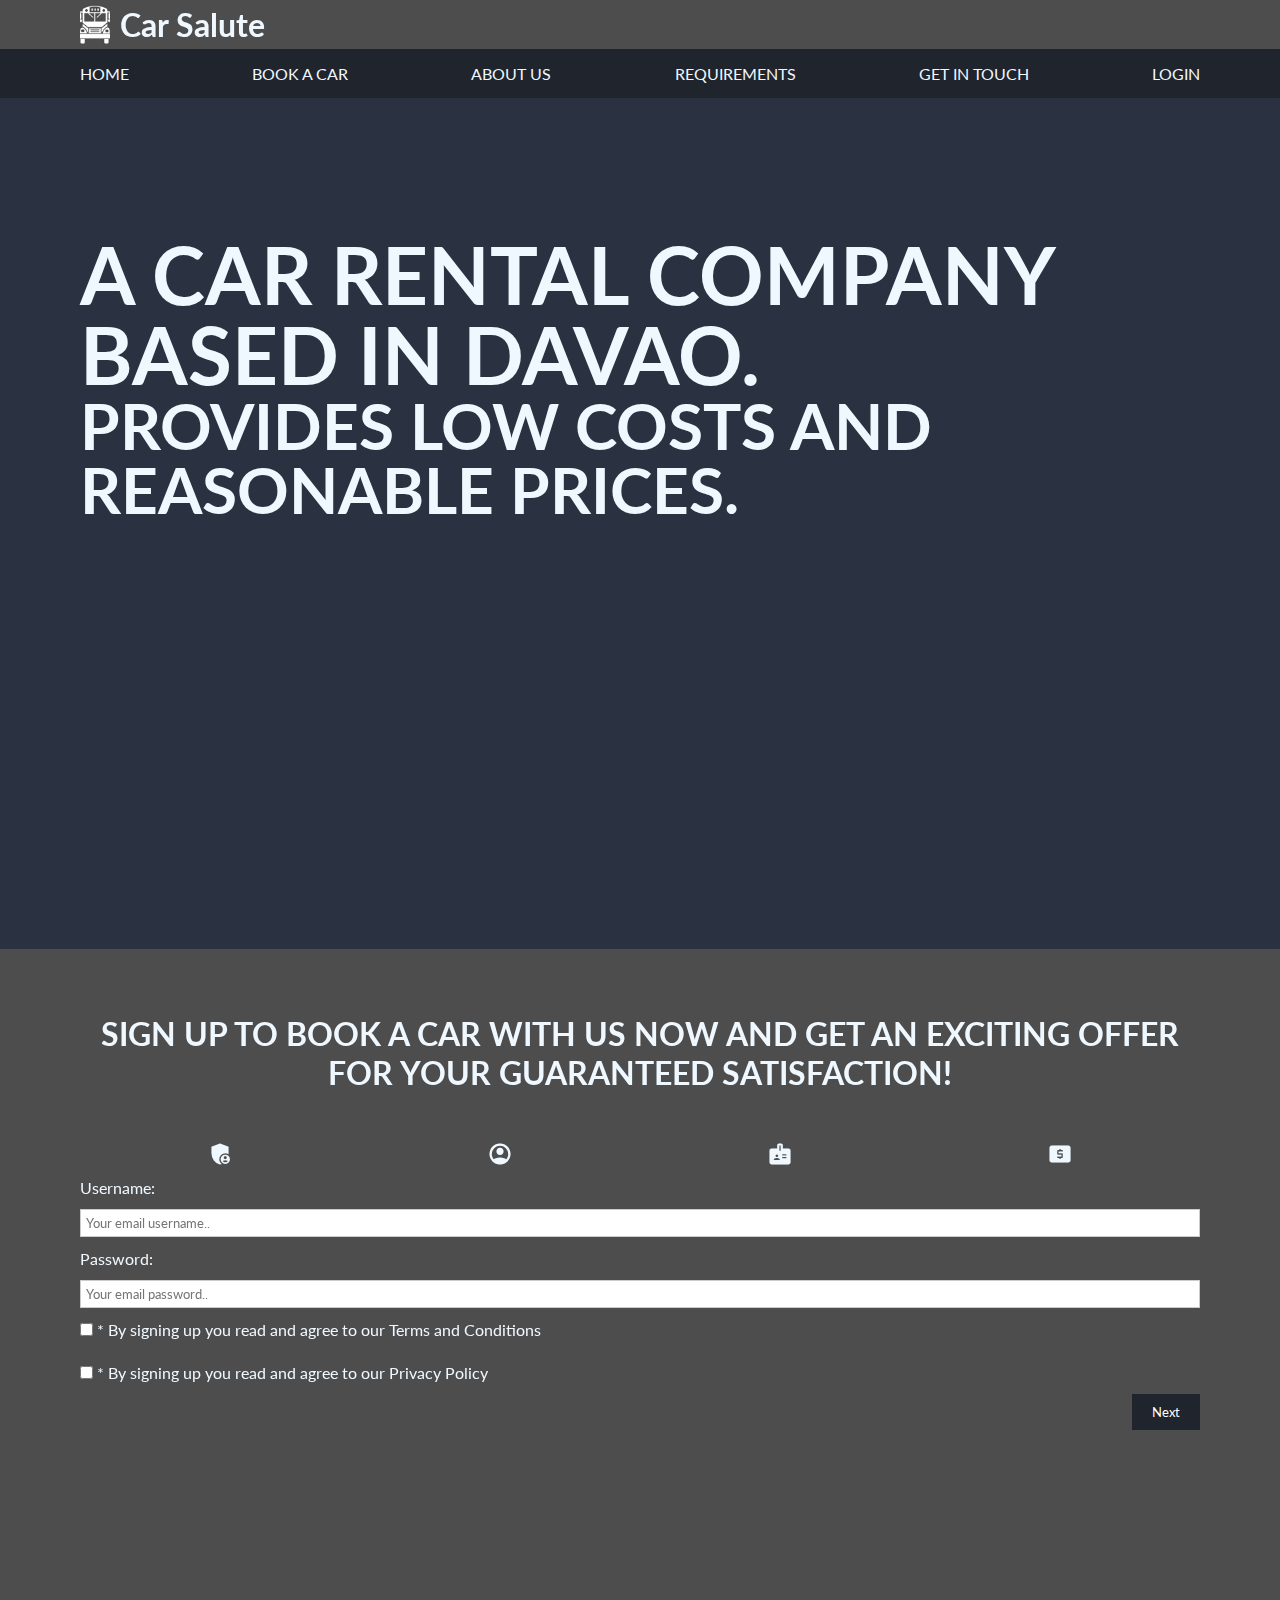
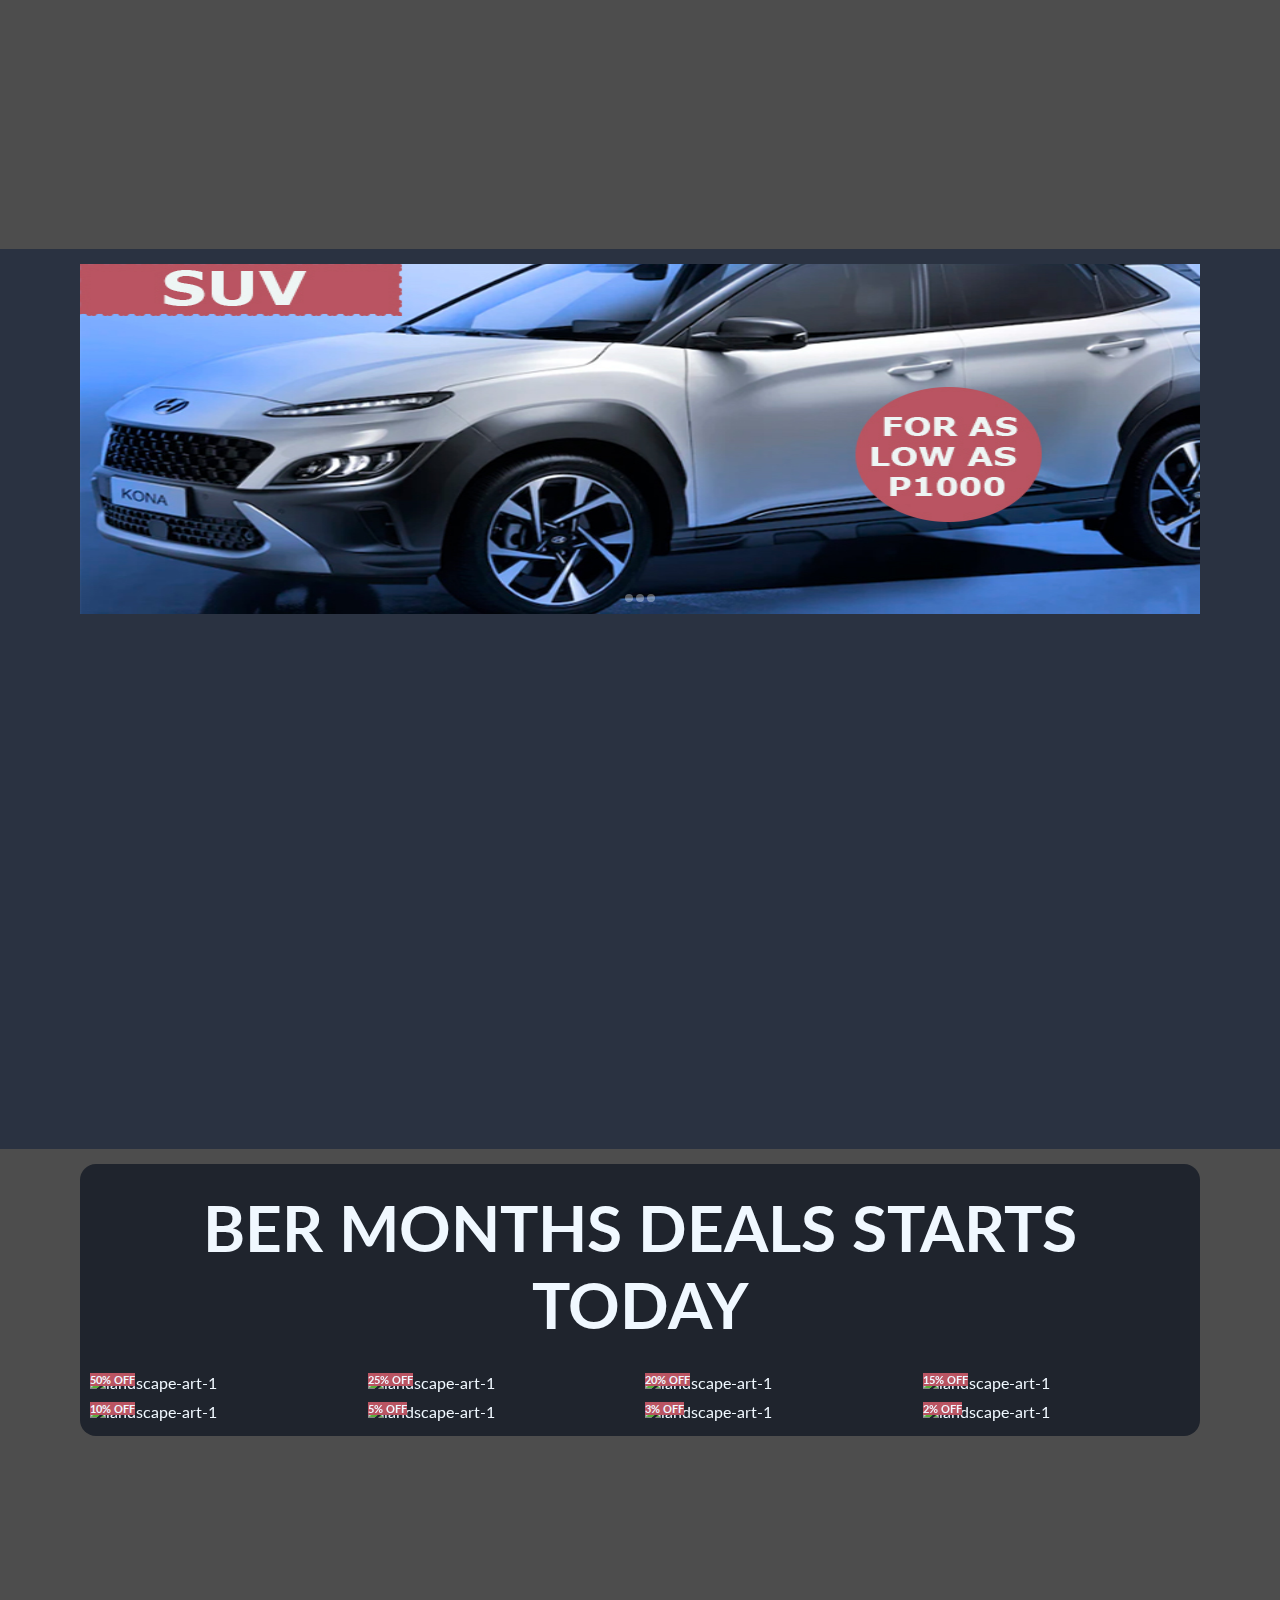
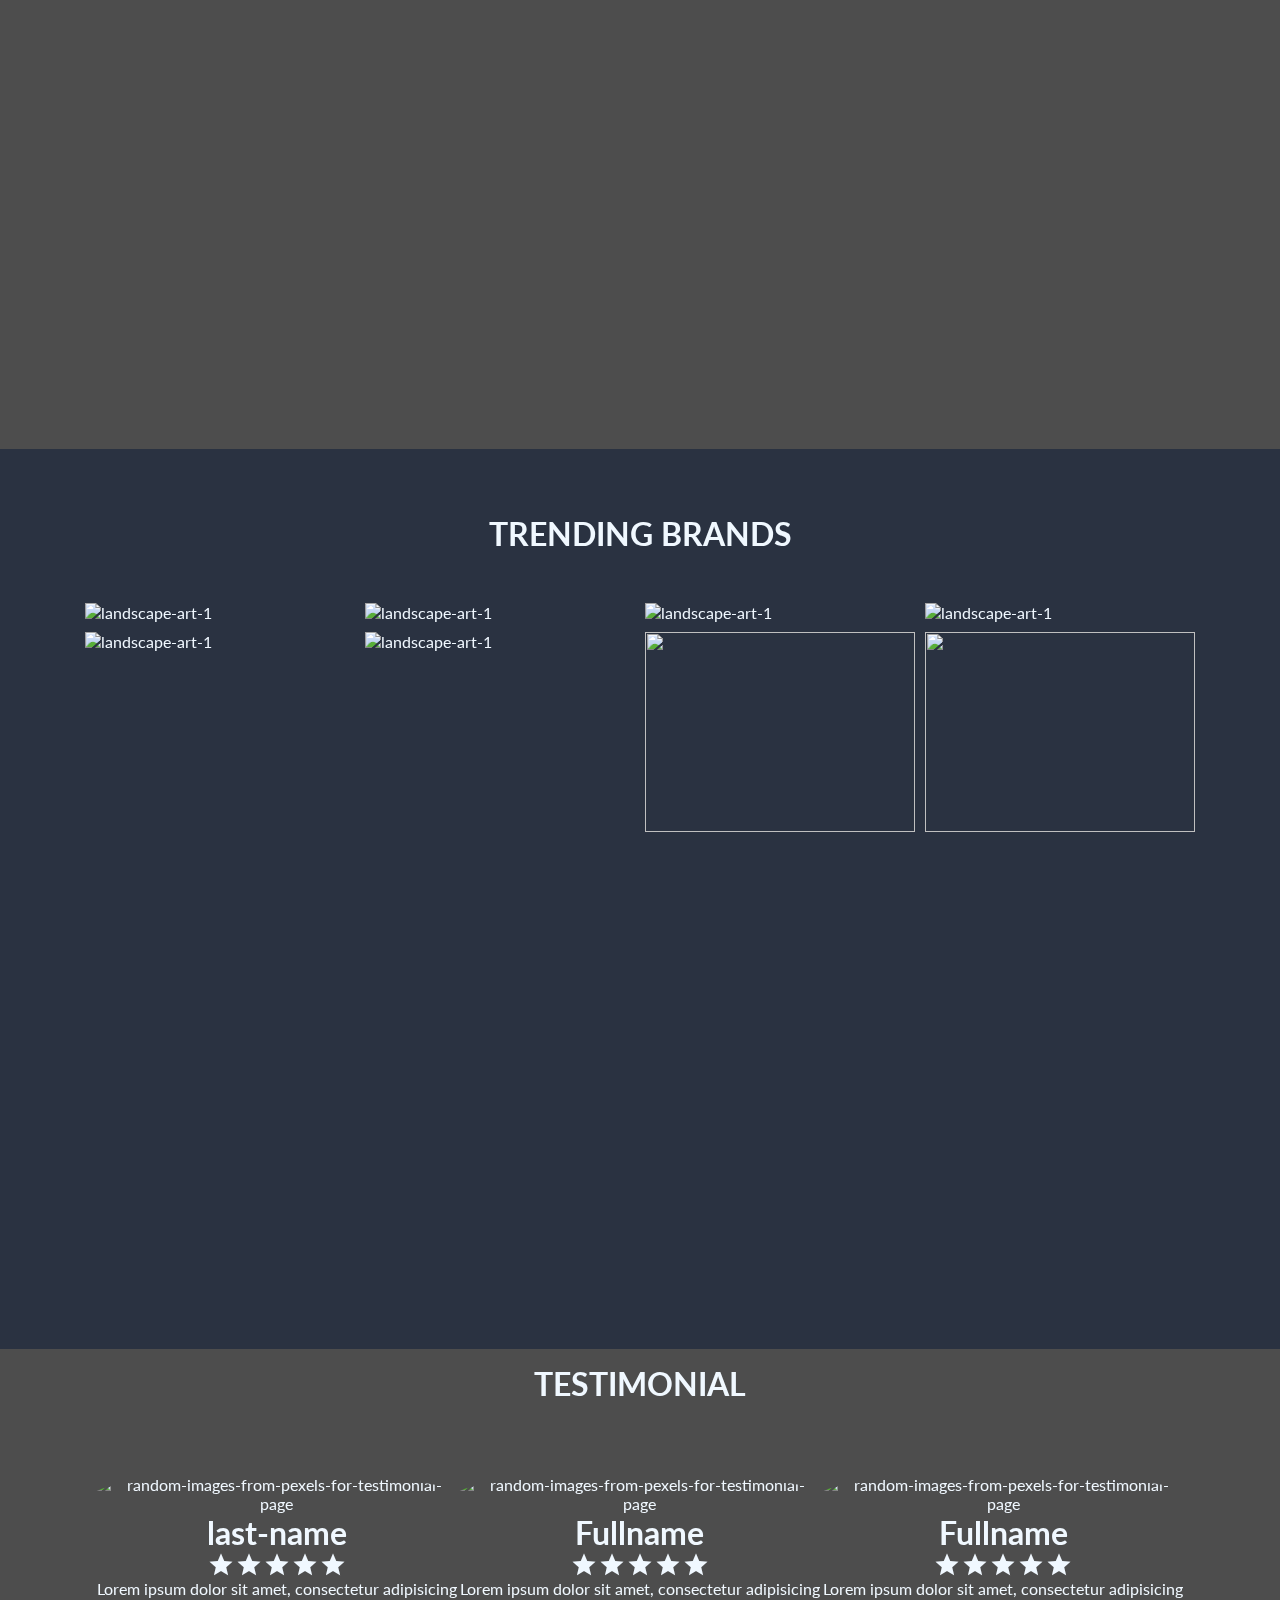
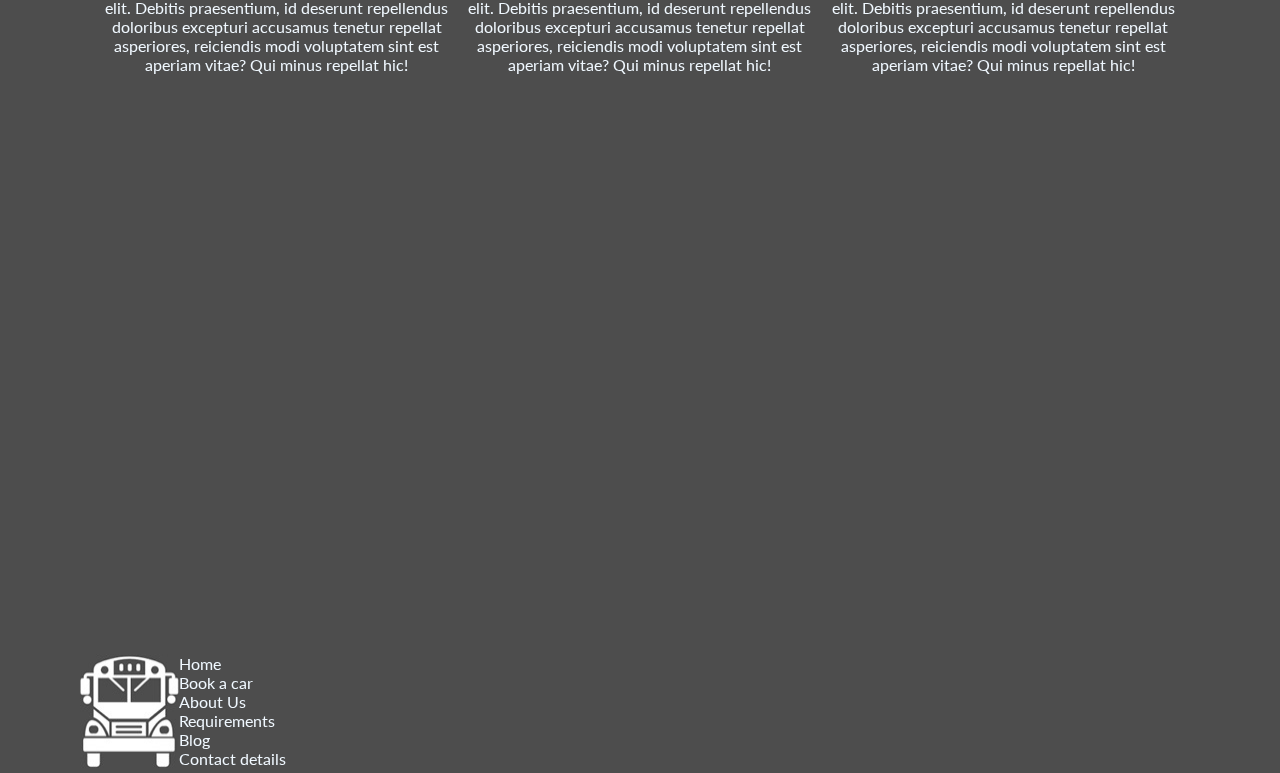
==== commit 96420a80: "modified:   index.html 	new file:   login.html 	modified:   style.css" ====
--- a/index.html
+++ b/index.html
@@ -31,8 +31,8 @@
         <div class="container">
             <div class="row">
                 <div class="col-12">
-                    <a href="javascript:void(0)" class="closebtn" onclick="closeNav()">&times;</a>
                         <ul>
+                            <li><a href="javascript:void(0)" class="closebtn" onclick="closeNav()">&times;</a></li>
                             <li><a class="active" href="#home">HOME</a></li>
                             <li><a href="#book-a-car">BOOK A CAR</a></li>
                             <li><a href="about-us.html">ABOUT US</a></li>
--- a/style.css
+++ b/style.css
@@ -54,6 +54,10 @@
 #navbar ul  {
     display: flex;
     justify-content: space-between;
+}
+
+#navbar ul li:first-child {
+    display: none;
 }
 
 /* The sticky class is added to the navbar with JS when it reaches its scroll position */
@@ -389,6 +393,11 @@
         display: inline-block;
     }
 
+    #navbar ul li:first-child {
+        display: unset;
+        font-size: -webkit-xxx-large;
+    }
+
     .info-panel {
         display: flex;
         float: right;
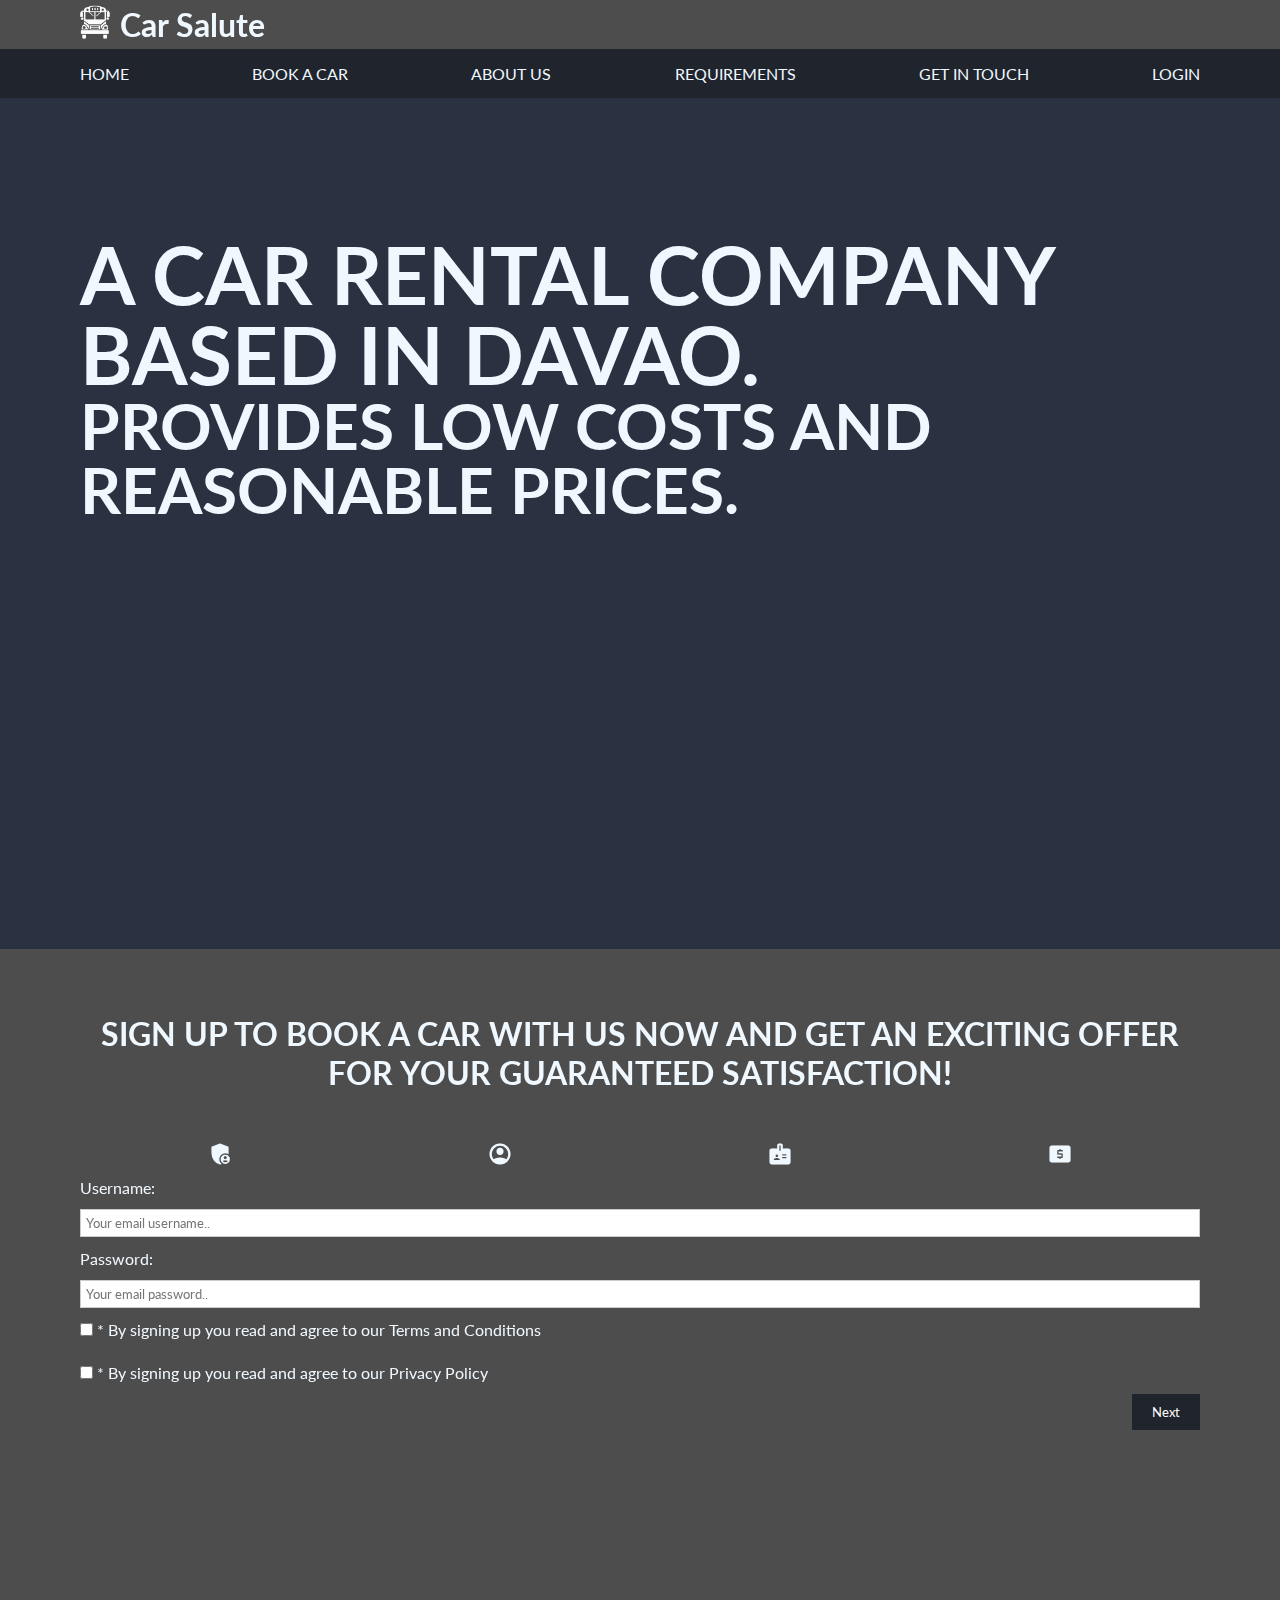
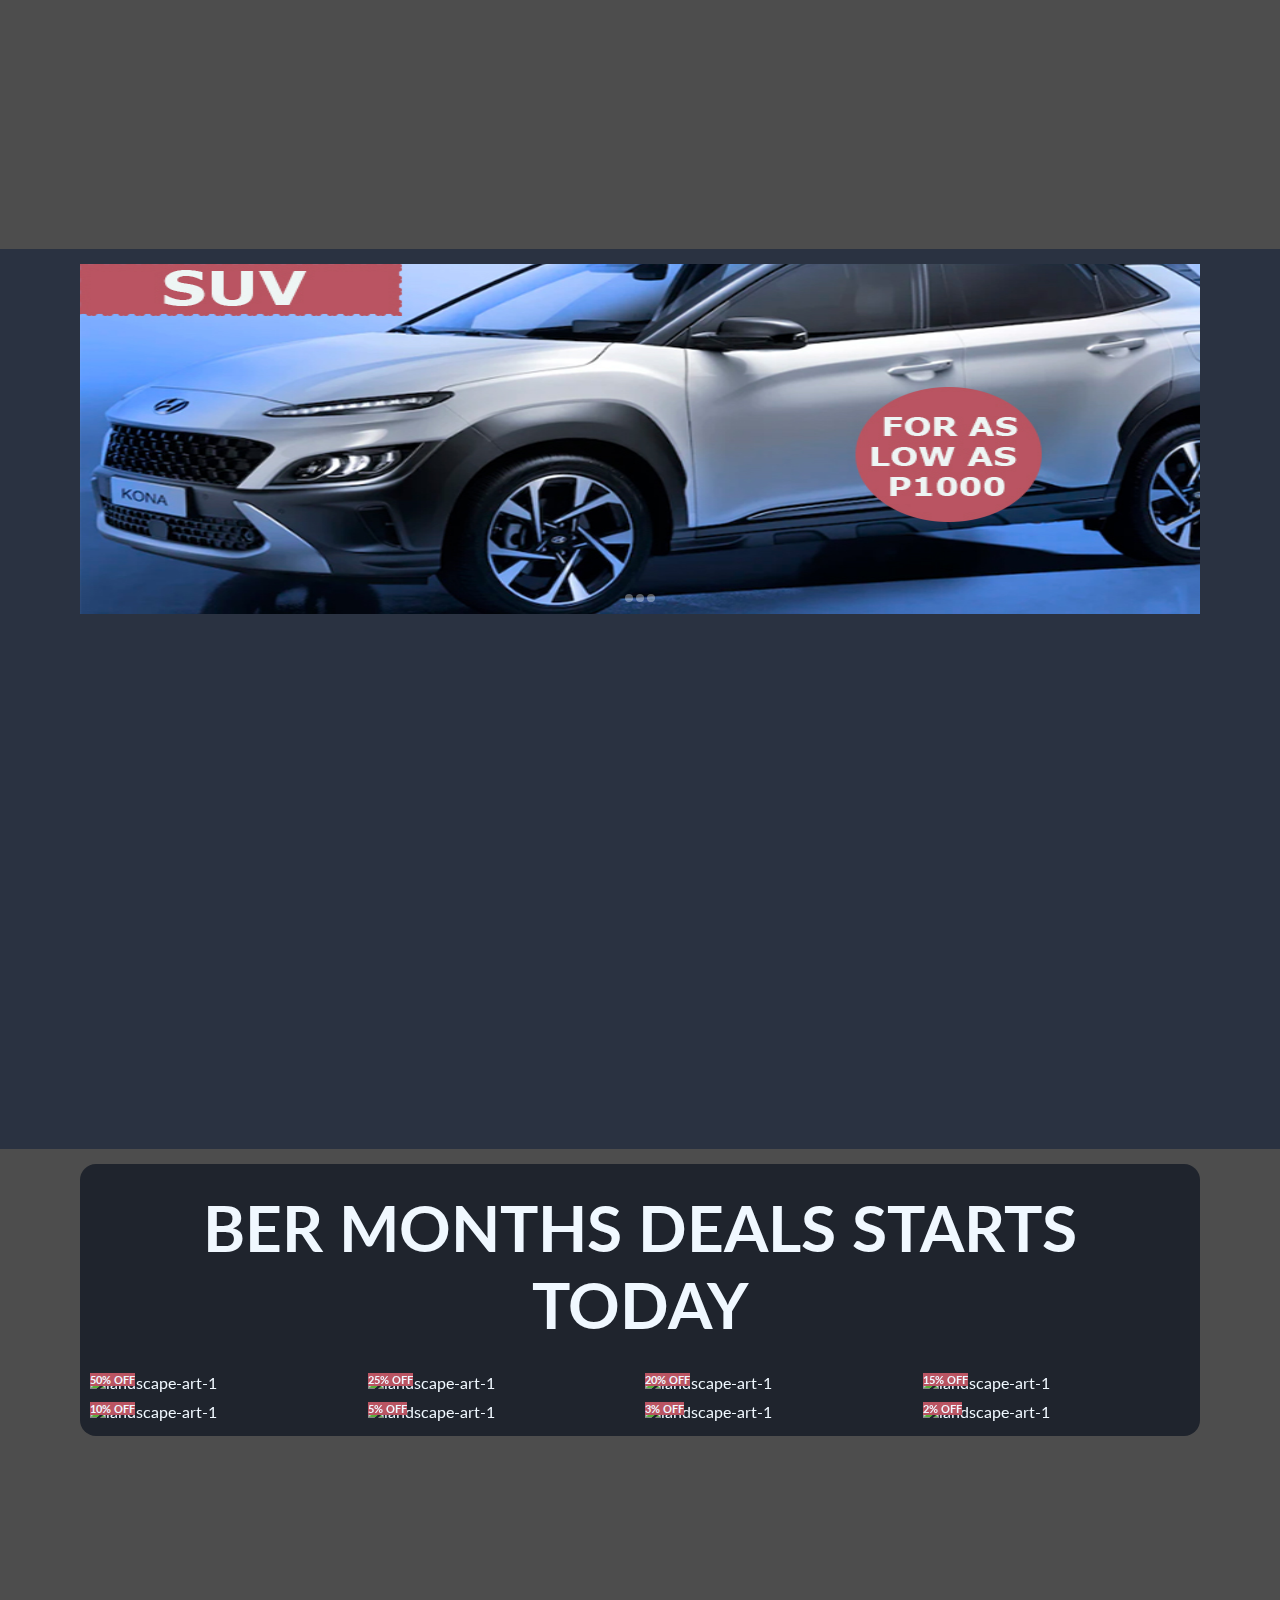
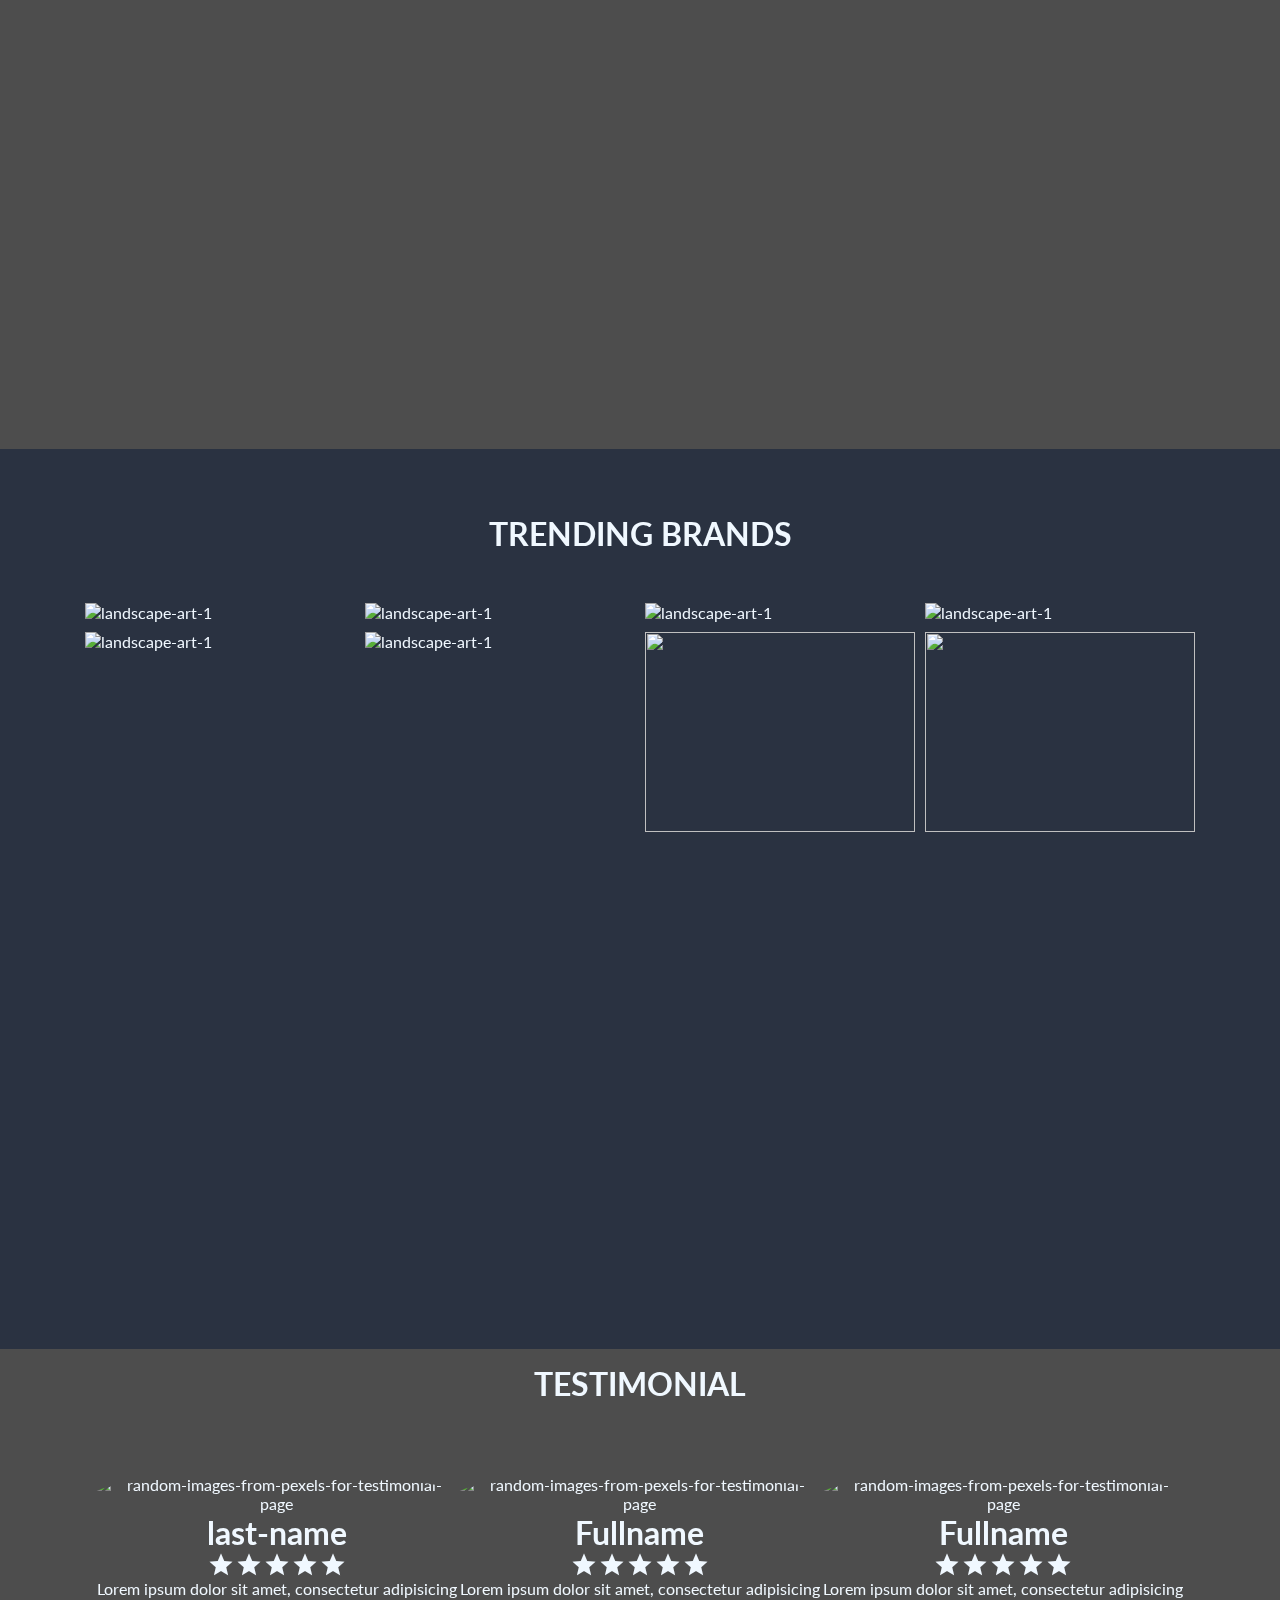
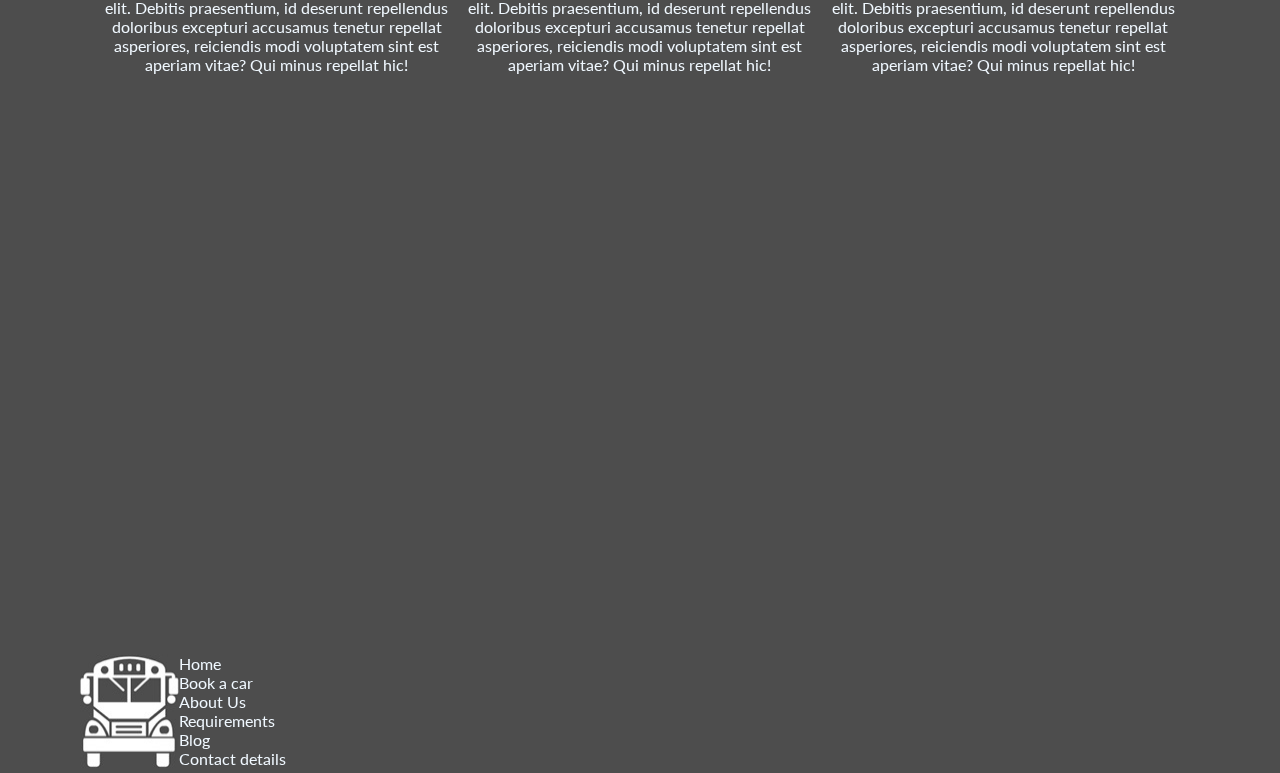
==== commit 78143008: "Update index.html" ====
--- a/index.html
+++ b/index.html
@@ -1,378 +1,378 @@
-<!DOCTYPE html>
-<html lang="en">
-<head>
-    <meta charset="UTF-8">
-    <meta name="viewport" content="width=device-width, initial-scale=1.0">
-    
-    <link rel="stylesheet" href="style.css">
-    <link rel="stylesheet" href="https://fonts.googleapis.com/css2?family=Material+Symbols+Outlined:opsz,wght,FILL,GRAD@20..48,100..700,0..1,-50..200" />
-    <link rel="stylesheet" href="https://fonts.googleapis.com/css2?family=Material+Symbols+Outlined:opsz,wght,FILL,GRAD@24,400,0,0" />
-    <title>Document</title>
-</head>
-<body>
-    <header id="home">
-        <div class="container">
-			<div class="row">
-                <div class="col-12">
-                    <div class="logo">
-                        <img src="logo2.jpg" alt="logo">
-                        <h1>Car Salute</h1>
-                    </div>
-                </div>
-			</div>
-        </div> 
-    </header>
-    <div class="toggle">
-        <span class="material-symbols-outlined" onclick="openNav()">
-            menu
-        </span>
-    </div>
-    <nav id="navbar">
-        <div class="container">
-            <div class="row">
-                <div class="col-12">
-                        <ul>
-                            <li><a href="javascript:void(0)" class="closebtn" onclick="closeNav()">&times;</a></li>
-                            <li><a class="active" href="#home">HOME</a></li>
-                            <li><a href="#book-a-car">BOOK A CAR</a></li>
-                            <li><a href="about-us.html">ABOUT US</a></li>
-                            <li><a href="requirements.html">REQUIREMENTS</a></li>
-                            <li><a href="contact.html">GET IN TOUCH</a></li>
-                            <li><a href="login.html">LOGIN</a></li>
-                        </ul>
-                </div>
-            </div>
-        </div>
-    </nav>
-    <div class="jumbotron">
-        <video src="pexels-jenel-genisan-13698837 (720p).mp4" muted loop autoplay></video>
-            <div class="overlay"></div>
-        <div class="container">
-            <div class="row">
-                <div class="col-12">
-                    <div class="content">
-                        <h1>A car rental company based in Davao.</h1>
-                        <h2>provides low costs and reasonable prices.</h2>
-                    </div>
-                </div>
-            </div>
-        </div>
-    </div>
-    <section id="book-a-car">
-        <div class="container">
-        <div class="row">
-                <div class="col-12">
-                    <div class="wrapper">
-                        <h1>Sign up to book a car with us now and get an exciting offer for your guaranteed satisfaction!</h1>
-                        <form id="reg-form" action="">
-                            <!-- Icons which indicates the steps of the form: -->
-                            <div class="icons-form">
-                                <span class="material-symbols-outlined step">admin_panel_settings</span>
-                                <span class="material-symbols-outlined step">account_circle</span>
-                                <span class="material-symbols-outlined">badge</span>
-                                <span class="material-symbols-outlined">local_atm</span>
-                            </div>
-                            <!-- One "tab" for each step in the form: -->
-                            <fieldset class="tab">
-                                <label for="username">Username:</label>
-                                <input type="text" id="username" name="username" placeholder="Your email username..">
-                                <label for="password">Password:</label>
-                                <input type="password" id="password" name="password" placeholder="Your email password..">
-                                <input type="checkbox" id="chk-terms" name="chk-terms" value="chk-terms">
-                                <label for="chk-term">* By signing up you read and agree to our Terms and Conditions</label><br>
-                                <input type="checkbox" id="chk-policy" name="chk-policy" value="chk-policy">
-                                <label for="chk-policy">* By signing up you read and agree to our Privacy Policy</label><br>
-                            </fieldset>
-                            <fieldset class="tab">
-                                <div class="col-6">
-                                    <label for="first-name">First Name:</label>
-                                    <input type="text" id="first-name" name="first-name" placeholder="Your name..">
-                                    <label for="last-name">Last Name:</label>
-                                    <input type="text" id="last-name" name="last-name" placeholder="Your name..">
-                                    <label for="email">Email address:</label>
-                                    <input type="email" id="email" name="email-address" placeholder="Your email address..">
-                                    <label for="phone">Phone #:</label>
-                                    <input type="tel" id="phone" name="phone" placeholder="(+63)">
-                                    <div class="gender-reveal">
-                                        <label for="gender">Gender:</label>
-                                        <input type="radio" id="male" name="your_gender" value="Male">
-                                        <label for="male">Male</label>
-                                        <input type="radio" id="female" name="your_gender" value="Female">
-                                        <label for="female">Female</label>
-                                    </div>
-                                </div>
-                                <div class="col-6">
-                                    <label for="city">City:</label>
-                                    <select id="city" name="city">
-                                        <option value="Davao City">Davao City</option>
-                                        <option value="Panabo City">Panabo City</option>
-                                        <option value="Digos City">Digos City</option>
-                                    </select>
-                                    <label for="address">Address:</label>
-                                    <input type="text" id="address" name="address" placeholder="Your address..">
-                                </div>
-                            </fieldset>
-                            <fieldset class="tab">
-                                <label for="license">Driver's License:</label>
-                                <input type="number" id="phone" name="phone" placeholder="">
-                                <label for="sss">SSS Number:</label>
-                                <input type="number" id="phone" name="phone" placeholder="">
-                                <label for="number">Pag-ibig Number:</label>
-                                <input type="number" id="phone" name="phone" placeholder="">
-                            </fieldset>
-                            <fieldset class="tab">
-                                <label for="ccnum">Credit card number</label>
-                                <input type="text" id="ccnum" name="cardnumber" placeholder="1111-2222-3333-4444">
-                                <label for="expmonth">Exp Month</label>
-                                <input type="text" id="expmonth" name="expmonth" placeholder="September">
-                            </fieldset>
-                            <div style="overflow:auto;">
-                                <div style="float:right;">
-                                    <button type="button" id="prevBtn" onclick="nextPrev(-1)">Previous</button>
-                                    <button type="button" id="nextBtn" onclick="nextPrev(1)">Next</button>
-                                </div>
-                            </div>
-                        </form>
-                    </div>
-                </div>
-            </div>
-        </div>
-    </section>
-    <section>
-        <div class="container">
-            <div class="row">
-                <div class="col-12">
-                    <div class="wrapper">
-                        <div class="slider-wrapper">
-                            <div class="slider-banner">
-                                <img id="slide-1" src="suv1.jpg" alt="random images for slide1">
-                                <img id="slide-2" src="offroad1.jpg" alt="random images for slide2">
-                                <img id="slide-3" src="vintage.jpg" alt="random images for slide3">
-                            </div>
-                            <div class="slider-nav">
-                                <a href="#slide-1"></a>
-                                <a href="#slide-2"></a>
-                                <a href="#slide-3"></a>
-                            </div>
-                        </div>
-                    </div>
-                </div>
-            </div>
-        </div>
-    </section>
-    <section>
-        <div class="container">
-            <div class="row">
-                <div class="col-12">
-                    <div class="wrapper">
-                        <div class="wrapper-2">
-                            <h1>BER MONTHS DEALS STARTS TODAY</h1>
-                            <div class="row">
-                                <div class="col-12">
-                                    <div class="slider">
-                                        <div class="card-wrapper">
-                                            <div class="card">
-                                                <img src="https://images.pexels.com/photos/9503685/pexels-photo-9503685.jpeg?auto=compress&cs=tinysrgb&w=1260&h=750&dpr=1" alt="landscape-art-1">
-                                                <div class="card-tag">
-                                                    <h6>50% OFF</h6>
-                                                </div>
-                                                <div class="expand">
-                                                    <p>Lorem ipsum dolor sit amet consectetur adipisicing elit. Commodi, quis necessitatibus alias impedit amet nihil exercitationem ex at deserunt repellat unde eos, hic perferendis quo possimus itaque, asperiores earum consequuntur?</p>
-                                                </div>
-                                            </div>
-                                        </div>
-                                        <div class="card-wrapper">
-                                            <div class="card">
-                                                <img src="https://images.pexels.com/photos/2684218/pexels-photo-2684218.jpeg?auto=compress&cs=tinysrgb&w=1260&h=750&dpr=1" alt="landscape-art-1">
-                                                <div class="card-tag">
-                                                    <h6>25% OFF</h6>
-                                                </div>
-                                            </div>
-                                        </div>
-                                        <div class="card-wrapper">
-                                            <div class="card">
-                                                <img src="https://images.pexels.com/photos/99435/pexels-photo-99435.jpeg?auto=compress&cs=tinysrgb&w=1260&h=750&dpr=1" alt="landscape-art-1">
-                                                <div class="card-tag">
-                                                    <h6>20% OFF</h6>
-                                                </div>
-                                            </div>
-                                        </div>
-                                        <div class="card-wrapper">
-                                            <div class="card">
-                                                <img src="https://images.pexels.com/photos/8642186/pexels-photo-8642186.jpeg" alt="landscape-art-1">
-                                                <div class="card-tag">
-                                                    <h6>15% OFF</h6>
-                                                </div>                                        
-                                            </div>
-                                        </div>
-                                        <div class="card-wrapper">
-                                            <div class="card">
-                                                <img src="https://images.pexels.com/photos/6136683/pexels-photo-6136683.jpeg" alt="landscape-art-1">
-                                                <div class="card-tag">
-                                                    <h6>10% OFF</h6>
-                                                </div>                                        
-                                            </div>
-                                        </div>
-                                        <div class="card-wrapper">
-                                            <div class="card">
-                                                <img src="https://images.pexels.com/photos/9615358/pexels-photo-9615358.jpeg?auto=compress&cs=tinysrgb&w=1260&h=750&dpr=1" alt="landscape-art-1">
-                                                <div class="card-tag">
-                                                    <h6>5% OFF</h6>
-                                                </div>
-                                            </div>
-                                        </div>
-                                        <div class="card-wrapper">
-                                            <div class="card">
-                                                <img src="https://images.unsplash.com/photo-1470770841072-f978cf4d019e?ixlib=rb-4.0.3&ixid=M3wxMjA3fDB8MHxwaG90by1wYWdlfHx8fGVufDB8fHx8fA%3D%3D&auto=format&fit=crop&w=1470&q=80" alt="landscape-art-1">
-                                                <div class="card-tag">
-                                                    <h6>3% OFF</h6>
-                                                </div>
-                                            </div>
-                                        </div>
-                                        <div class="card-wrapper">
-                                            <div class="card">
-                                                <img src="https://images.unsplash.com/photo-1470770841072-f978cf4d019e?ixlib=rb-4.0.3&ixid=M3wxMjA3fDB8MHxwaG90by1wYWdlfHx8fGVufDB8fHx8fA%3D%3D&auto=format&fit=crop&w=1470&q=80" alt="landscape-art-1">
-                                                <div class="card-tag">
-                                                    <h6>2% OFF</h6>
-                                                </div>
-                                            </div>
-                                        </div>
-                                    </div>
-                                </div>
-                            </div>
-                        </div>
-                    </div>
-                </div>
-            </div>
-        </div>
-    </section>
-    <section>
-        <div class="container">
-            <div class="row">
-                <div class="col-12">
-                    <div class="wrapper">
-                        <h1>TRENDING BRANDS</h1>
-                        <div class="slider">
-                            <div class="card-wrapper">
-                                <div class="card">
-                                    <img src="https://media-s3-us-east-1.ceros.com/ceros-marketing/images/2020/07/27/2142c703bb605d17d40d01fa3def99e6/toyota-logos-brands-10.png?imageOpt=1&fit=bounds&width=640" alt="landscape-art-1">
-                                </div>
-                            </div>
-                            <div class="card-wrapper">
-                                <div class="card">
-                                    <img src="https://images.pexels.com/photos/3323202/pexels-photo-3323202.jpeg?auto=compress&cs=tinysrgb&w=400" alt="landscape-art-1">
-                                </div>
-                            </div>
-                            <div class="card-wrapper">
-                                <div class="card">
-                                    <img src="https://i.pinimg.com/originals/c9/30/d1/c930d1aa1f48f62dfd165cb98999abe1.jpg" alt="landscape-art-1">
-                                </div>
-                            </div>
-                            <div class="card-wrapper">
-                                <div class="card">
-                                    <img src="https://wallpapercave.com/wp/wp3593846.jpg" alt="landscape-art-1">                                      
-                                </div>
-                            </div>
-                            <div class="card-wrapper">
-                                <div class="card">
-                                    <img src="https://th.bing.com/th/id/R.d40db595c024c9b2ddb0a0bd957fdbcf?rik=Jbe5Vd%2fs5Mwe1w&riu=http%3a%2f%2fwww.carlogos.org%2flogo%2fIsuzu-logo-1991-3840x2160.png&ehk=Xf5u7FSbibaIkUPjTHwtzxPBbkVYJVLolszswyKdRxs%3d&risl=&pid=ImgRaw&r=0" alt="landscape-art-1">                                    
-                                </div>
-                            </div>
-                            <div class="card-wrapper">
-                                <div class="card">
-                                    <img src="https://marque-voiture.com/wp-content/uploads/2017/11/Embl%C3%A8me-MG.jpg" alt="landscape-art-1">
-                                </div>
-                            </div>
-                            <div class="card-wrapper">
-                                <div class="card">
-                                    <img src="https://logodix.com/logo/850.jpg">
-                                </div>
-                            </div>
-                            <div class="card-wrapper">
-                                <div class="card">
-                                    <img src="https://netrinoimages.s3.eu-west-2.amazonaws.com/2013/09/04/360760/75088/kia_logo_3d_model_c4d_max_obj_fbx_ma_lwo_3ds_3dm_stl_821630_o.jpg">
-                                </div>
-                            </div>
-                        </div>
-                    </div>
-                </div>
-            </div>
-        </div>
-    </section>
-    <section class="testimonial">
-        <div class="container">
-            <div class="row">
-                <div class="col-12">
-                    <div class="inner">
-                        <h1>TESTIMONIAL</h1>
-                        <div class="border"></div>
-                        <div class="card-row">
-                            <div class="card-col">
-                                <div class="card-testimonial">
-                                    <img src="https://images.pexels.com/photos/1587009/pexels-photo-1587009.jpeg?auto=compress&cs=tinysrgb&w=1260&h=750&dpr=1" alt="random-images-from-pexels-for-testimonial-page">
-                                    <div class="full-name"><h1>last-name</h1></div>
-                                    <div class="stars">
-                                        <span class="material-symbols-outlined">grade</span>
-                                        <span class="material-symbols-outlined">grade</span>
-                                        <span class="material-symbols-outlined">grade</span>
-                                        <span class="material-symbols-outlined">grade</span>
-                                        <span class="material-symbols-outlined">grade</span>
-                                    </div>
-                                    <p>Lorem ipsum dolor sit amet, consectetur adipisicing elit. Debitis praesentium, id deserunt repellendus doloribus excepturi accusamus tenetur repellat asperiores, reiciendis modi voluptatem sint est aperiam vitae? Qui minus repellat hic!</p>
-                                </div>
-                                <div class="card-testimonial">
-                                    <img src="https://images.pexels.com/photos/1587009/pexels-photo-1587009.jpeg?auto=compress&cs=tinysrgb&w=1260&h=750&dpr=1" alt="random-images-from-pexels-for-testimonial-page">
-                                    <div class="full-name"><h1>Fullname</h1></div>
-                                    <div class="stars">
-                                        <span class="material-symbols-outlined">grade</span>
-                                        <span class="material-symbols-outlined">grade</span>
-                                        <span class="material-symbols-outlined">grade</span>
-                                        <span class="material-symbols-outlined">grade</span>
-                                        <span class="material-symbols-outlined">grade</span>
-                                    </div>
-                                    <p>Lorem ipsum dolor sit amet, consectetur adipisicing elit. Debitis praesentium, id deserunt repellendus doloribus excepturi accusamus tenetur repellat asperiores, reiciendis modi voluptatem sint est aperiam vitae? Qui minus repellat hic!</p>
-                                </div>
-                                <div class="card-testimonial">
-                                    <img src="https://images.pexels.com/photos/1587009/pexels-photo-1587009.jpeg?auto=compress&cs=tinysrgb&w=1260&h=750&dpr=1" alt="random-images-from-pexels-for-testimonial-page">
-                                    <div class="full-name"><h1>Fullname</h1></div>
-                                    <div class="stars">
-                                        <span class="material-symbols-outlined">grade</span>
-                                        <span class="material-symbols-outlined">grade</span>
-                                        <span class="material-symbols-outlined">grade</span>
-                                        <span class="material-symbols-outlined">grade</span>
-                                        <span class="material-symbols-outlined">grade</span>
-                                    </div>
-                                    <p>Lorem ipsum dolor sit amet, consectetur adipisicing elit. Debitis praesentium, id deserunt repellendus doloribus excepturi accusamus tenetur repellat asperiores, reiciendis modi voluptatem sint est aperiam vitae? Qui minus repellat hic!</p>
-                                </div>
-                            </div>
-                        </div>
-                    </div>
-                </div>
-            </div>
-        </div>
-    </section>
-    <footer>
-        <div class="container">
-            <div class="row">
-                <div class="col-12">
-                    <div class="footer-panel">
-                        <img src="logo2.jpg" alt="car-salute-logo">
-                        <div class="footer-menu">
-                            <ul>
-                                <li>Home</li>
-                                <li>Book a car</li>
-                                <li>About Us</li>
-                                <li>Requirements</li>
-                                <li>Blog</li>
-                                <li>Contact details</li>
-                            </ul>
-                        </div>
-                    </div>
-                </div>
-            </div>
-        </div>
-    </footer>
-
-    <script src="script.js"></script>
-</body>
-</html>+<!DOCTYPE html>
+<html lang="en">
+<head>
+    <meta charset="UTF-8">
+    <meta name="viewport" content="width=device-width, initial-scale=1.0">
+    
+    <link rel="stylesheet" href="style.css">
+    <link rel="stylesheet" href="https://fonts.googleapis.com/css2?family=Material+Symbols+Outlined:opsz,wght,FILL,GRAD@20..48,100..700,0..1,-50..200" />
+    <link rel="stylesheet" href="https://fonts.googleapis.com/css2?family=Material+Symbols+Outlined:opsz,wght,FILL,GRAD@24,400,0,0" />
+    <title>Document</title>
+</head>
+<body>
+    <header id="home">
+        <div class="container">
+			<div class="row">
+                <div class="col-12">
+                    <div class="logo">
+                        <a class="active" href="index.html"><img src="logo2.jpg" alt="logo"></a>
+                        <h1>Car Salute</h1>
+                    </div>
+                </div>
+			</div>
+        </div> 
+    </header>
+    <div class="toggle">
+        <span class="material-symbols-outlined" onclick="openNav()">
+            menu
+        </span>
+    </div>
+    <nav id="navbar">
+        <div class="container">
+            <div class="row">
+                <div class="col-12">
+                        <ul>
+                            <li><a href="javascript:void(0)" class="closebtn" onclick="closeNav()">&times;</a></li>
+                            <li><a class="active" href="#home">HOME</a></li>
+                            <li><a href="#book-a-car">BOOK A CAR</a></li>
+                            <li><a href="about-us.html">ABOUT US</a></li>
+                            <li><a href="requirements.html">REQUIREMENTS</a></li>
+                            <li><a href="contact.html">GET IN TOUCH</a></li>
+                            <li><a href="login.html">LOGIN</a></li>
+                        </ul>
+                </div>
+            </div>
+        </div>
+    </nav>
+    <div class="jumbotron">
+        <video src="pexels-jenel-genisan-13698837 (720p).mp4" muted loop autoplay></video>
+            <div class="overlay"></div>
+        <div class="container">
+            <div class="row">
+                <div class="col-12">
+                    <div class="content">
+                        <h1>A car rental company based in Davao.</h1>
+                        <h2>provides low costs and reasonable prices.</h2>
+                    </div>
+                </div>
+            </div>
+        </div>
+    </div>
+    <section id="book-a-car">
+        <div class="container">
+        <div class="row">
+                <div class="col-12">
+                    <div class="wrapper">
+                        <h1>Sign up to book a car with us now and get an exciting offer for your guaranteed satisfaction!</h1>
+                        <form id="reg-form" action="">
+                            <!-- Icons which indicates the steps of the form: -->
+                            <div class="icons-form">
+                                <span class="material-symbols-outlined step">admin_panel_settings</span>
+                                <span class="material-symbols-outlined step">account_circle</span>
+                                <span class="material-symbols-outlined">badge</span>
+                                <span class="material-symbols-outlined">local_atm</span>
+                            </div>
+                            <!-- One "tab" for each step in the form: -->
+                            <fieldset class="tab">
+                                <label for="username">Username:</label>
+                                <input type="text" id="username" name="username" placeholder="Your email username..">
+                                <label for="password">Password:</label>
+                                <input type="password" id="password" name="password" placeholder="Your email password..">
+                                <input type="checkbox" id="chk-terms" name="chk-terms" value="chk-terms">
+                                <label for="chk-term">* By signing up you read and agree to our Terms and Conditions</label><br>
+                                <input type="checkbox" id="chk-policy" name="chk-policy" value="chk-policy">
+                                <label for="chk-policy">* By signing up you read and agree to our Privacy Policy</label><br>
+                            </fieldset>
+                            <fieldset class="tab">
+                                <div class="col-6">
+                                    <label for="first-name">First Name:</label>
+                                    <input type="text" id="first-name" name="first-name" placeholder="Your name..">
+                                    <label for="last-name">Last Name:</label>
+                                    <input type="text" id="last-name" name="last-name" placeholder="Your name..">
+                                    <label for="email">Email address:</label>
+                                    <input type="email" id="email" name="email-address" placeholder="Your email address..">
+                                    <label for="phone">Phone #:</label>
+                                    <input type="tel" id="phone" name="phone" placeholder="(+63)">
+                                    <div class="gender-reveal">
+                                        <label for="gender">Gender:</label>
+                                        <input type="radio" id="male" name="your_gender" value="Male">
+                                        <label for="male">Male</label>
+                                        <input type="radio" id="female" name="your_gender" value="Female">
+                                        <label for="female">Female</label>
+                                    </div>
+                                </div>
+                                <div class="col-6">
+                                    <label for="city">City:</label>
+                                    <select id="city" name="city">
+                                        <option value="Davao City">Davao City</option>
+                                        <option value="Panabo City">Panabo City</option>
+                                        <option value="Digos City">Digos City</option>
+                                    </select>
+                                    <label for="address">Address:</label>
+                                    <input type="text" id="address" name="address" placeholder="Your address..">
+                                </div>
+                            </fieldset>
+                            <fieldset class="tab">
+                                <label for="license">Driver's License:</label>
+                                <input type="number" id="phone" name="phone" placeholder="">
+                                <label for="sss">SSS Number:</label>
+                                <input type="number" id="phone" name="phone" placeholder="">
+                                <label for="number">Pag-ibig Number:</label>
+                                <input type="number" id="phone" name="phone" placeholder="">
+                            </fieldset>
+                            <fieldset class="tab">
+                                <label for="ccnum">Credit card number</label>
+                                <input type="text" id="ccnum" name="cardnumber" placeholder="1111-2222-3333-4444">
+                                <label for="expmonth">Exp Month</label>
+                                <input type="text" id="expmonth" name="expmonth" placeholder="September">
+                            </fieldset>
+                            <div style="overflow:auto;">
+                                <div style="float:right;">
+                                    <button type="button" id="prevBtn" onclick="nextPrev(-1)">Previous</button>
+                                    <button type="button" id="nextBtn" onclick="nextPrev(1)">Next</button>
+                                </div>
+                            </div>
+                        </form>
+                    </div>
+                </div>
+            </div>
+        </div>
+    </section>
+    <section>
+        <div class="container">
+            <div class="row">
+                <div class="col-12">
+                    <div class="wrapper">
+                        <div class="slider-wrapper">
+                            <div class="slider-banner">
+                                <img id="slide-1" src="suv1.jpg" alt="random images for slide1">
+                                <img id="slide-2" src="offroad1.jpg" alt="random images for slide2">
+                                <img id="slide-3" src="vintage.jpg" alt="random images for slide3">
+                            </div>
+                            <div class="slider-nav">
+                                <a href="#slide-1"></a>
+                                <a href="#slide-2"></a>
+                                <a href="#slide-3"></a>
+                            </div>
+                        </div>
+                    </div>
+                </div>
+            </div>
+        </div>
+    </section>
+    <section>
+        <div class="container">
+            <div class="row">
+                <div class="col-12">
+                    <div class="wrapper">
+                        <div class="wrapper-2">
+                            <h1>BER MONTHS DEALS STARTS TODAY</h1>
+                            <div class="row">
+                                <div class="col-12">
+                                    <div class="slider">
+                                        <div class="card-wrapper">
+                                            <div class="card">
+                                                <img src="https://images.pexels.com/photos/9503685/pexels-photo-9503685.jpeg?auto=compress&cs=tinysrgb&w=1260&h=750&dpr=1" alt="landscape-art-1">
+                                                <div class="card-tag">
+                                                    <h6>50% OFF</h6>
+                                                </div>
+                                                <div class="expand">
+                                                    <p>Lorem ipsum dolor sit amet consectetur adipisicing elit. Commodi, quis necessitatibus alias impedit amet nihil exercitationem ex at deserunt repellat unde eos, hic perferendis quo possimus itaque, asperiores earum consequuntur?</p>
+                                                </div>
+                                            </div>
+                                        </div>
+                                        <div class="card-wrapper">
+                                            <div class="card">
+                                                <img src="https://images.pexels.com/photos/2684218/pexels-photo-2684218.jpeg?auto=compress&cs=tinysrgb&w=1260&h=750&dpr=1" alt="landscape-art-1">
+                                                <div class="card-tag">
+                                                    <h6>25% OFF</h6>
+                                                </div>
+                                            </div>
+                                        </div>
+                                        <div class="card-wrapper">
+                                            <div class="card">
+                                                <img src="https://images.pexels.com/photos/99435/pexels-photo-99435.jpeg?auto=compress&cs=tinysrgb&w=1260&h=750&dpr=1" alt="landscape-art-1">
+                                                <div class="card-tag">
+                                                    <h6>20% OFF</h6>
+                                                </div>
+                                            </div>
+                                        </div>
+                                        <div class="card-wrapper">
+                                            <div class="card">
+                                                <img src="https://images.pexels.com/photos/8642186/pexels-photo-8642186.jpeg" alt="landscape-art-1">
+                                                <div class="card-tag">
+                                                    <h6>15% OFF</h6>
+                                                </div>                                        
+                                            </div>
+                                        </div>
+                                        <div class="card-wrapper">
+                                            <div class="card">
+                                                <img src="https://images.pexels.com/photos/6136683/pexels-photo-6136683.jpeg" alt="landscape-art-1">
+                                                <div class="card-tag">
+                                                    <h6>10% OFF</h6>
+                                                </div>                                        
+                                            </div>
+                                        </div>
+                                        <div class="card-wrapper">
+                                            <div class="card">
+                                                <img src="https://images.pexels.com/photos/9615358/pexels-photo-9615358.jpeg?auto=compress&cs=tinysrgb&w=1260&h=750&dpr=1" alt="landscape-art-1">
+                                                <div class="card-tag">
+                                                    <h6>5% OFF</h6>
+                                                </div>
+                                            </div>
+                                        </div>
+                                        <div class="card-wrapper">
+                                            <div class="card">
+                                                <img src="https://images.unsplash.com/photo-1470770841072-f978cf4d019e?ixlib=rb-4.0.3&ixid=M3wxMjA3fDB8MHxwaG90by1wYWdlfHx8fGVufDB8fHx8fA%3D%3D&auto=format&fit=crop&w=1470&q=80" alt="landscape-art-1">
+                                                <div class="card-tag">
+                                                    <h6>3% OFF</h6>
+                                                </div>
+                                            </div>
+                                        </div>
+                                        <div class="card-wrapper">
+                                            <div class="card">
+                                                <img src="https://images.unsplash.com/photo-1470770841072-f978cf4d019e?ixlib=rb-4.0.3&ixid=M3wxMjA3fDB8MHxwaG90by1wYWdlfHx8fGVufDB8fHx8fA%3D%3D&auto=format&fit=crop&w=1470&q=80" alt="landscape-art-1">
+                                                <div class="card-tag">
+                                                    <h6>2% OFF</h6>
+                                                </div>
+                                            </div>
+                                        </div>
+                                    </div>
+                                </div>
+                            </div>
+                        </div>
+                    </div>
+                </div>
+            </div>
+        </div>
+    </section>
+    <section>
+        <div class="container">
+            <div class="row">
+                <div class="col-12">
+                    <div class="wrapper">
+                        <h1>TRENDING BRANDS</h1>
+                        <div class="slider">
+                            <div class="card-wrapper">
+                                <div class="card">
+                                    <img src="https://media-s3-us-east-1.ceros.com/ceros-marketing/images/2020/07/27/2142c703bb605d17d40d01fa3def99e6/toyota-logos-brands-10.png?imageOpt=1&fit=bounds&width=640" alt="landscape-art-1">
+                                </div>
+                            </div>
+                            <div class="card-wrapper">
+                                <div class="card">
+                                    <img src="https://images.pexels.com/photos/3323202/pexels-photo-3323202.jpeg?auto=compress&cs=tinysrgb&w=400" alt="landscape-art-1">
+                                </div>
+                            </div>
+                            <div class="card-wrapper">
+                                <div class="card">
+                                    <img src="https://i.pinimg.com/originals/c9/30/d1/c930d1aa1f48f62dfd165cb98999abe1.jpg" alt="landscape-art-1">
+                                </div>
+                            </div>
+                            <div class="card-wrapper">
+                                <div class="card">
+                                    <img src="https://wallpapercave.com/wp/wp3593846.jpg" alt="landscape-art-1">                                      
+                                </div>
+                            </div>
+                            <div class="card-wrapper">
+                                <div class="card">
+                                    <img src="https://th.bing.com/th/id/R.d40db595c024c9b2ddb0a0bd957fdbcf?rik=Jbe5Vd%2fs5Mwe1w&riu=http%3a%2f%2fwww.carlogos.org%2flogo%2fIsuzu-logo-1991-3840x2160.png&ehk=Xf5u7FSbibaIkUPjTHwtzxPBbkVYJVLolszswyKdRxs%3d&risl=&pid=ImgRaw&r=0" alt="landscape-art-1">                                    
+                                </div>
+                            </div>
+                            <div class="card-wrapper">
+                                <div class="card">
+                                    <img src="https://marque-voiture.com/wp-content/uploads/2017/11/Embl%C3%A8me-MG.jpg" alt="landscape-art-1">
+                                </div>
+                            </div>
+                            <div class="card-wrapper">
+                                <div class="card">
+                                    <img src="https://logodix.com/logo/850.jpg">
+                                </div>
+                            </div>
+                            <div class="card-wrapper">
+                                <div class="card">
+                                    <img src="https://netrinoimages.s3.eu-west-2.amazonaws.com/2013/09/04/360760/75088/kia_logo_3d_model_c4d_max_obj_fbx_ma_lwo_3ds_3dm_stl_821630_o.jpg">
+                                </div>
+                            </div>
+                        </div>
+                    </div>
+                </div>
+            </div>
+        </div>
+    </section>
+    <section class="testimonial">
+        <div class="container">
+            <div class="row">
+                <div class="col-12">
+                    <div class="inner">
+                        <h1>TESTIMONIAL</h1>
+                        <div class="border"></div>
+                        <div class="card-row">
+                            <div class="card-col">
+                                <div class="card-testimonial">
+                                    <img src="https://images.pexels.com/photos/1587009/pexels-photo-1587009.jpeg?auto=compress&cs=tinysrgb&w=1260&h=750&dpr=1" alt="random-images-from-pexels-for-testimonial-page">
+                                    <div class="full-name"><h1>last-name</h1></div>
+                                    <div class="stars">
+                                        <span class="material-symbols-outlined">grade</span>
+                                        <span class="material-symbols-outlined">grade</span>
+                                        <span class="material-symbols-outlined">grade</span>
+                                        <span class="material-symbols-outlined">grade</span>
+                                        <span class="material-symbols-outlined">grade</span>
+                                    </div>
+                                    <p>Lorem ipsum dolor sit amet, consectetur adipisicing elit. Debitis praesentium, id deserunt repellendus doloribus excepturi accusamus tenetur repellat asperiores, reiciendis modi voluptatem sint est aperiam vitae? Qui minus repellat hic!</p>
+                                </div>
+                                <div class="card-testimonial">
+                                    <img src="https://images.pexels.com/photos/1587009/pexels-photo-1587009.jpeg?auto=compress&cs=tinysrgb&w=1260&h=750&dpr=1" alt="random-images-from-pexels-for-testimonial-page">
+                                    <div class="full-name"><h1>Fullname</h1></div>
+                                    <div class="stars">
+                                        <span class="material-symbols-outlined">grade</span>
+                                        <span class="material-symbols-outlined">grade</span>
+                                        <span class="material-symbols-outlined">grade</span>
+                                        <span class="material-symbols-outlined">grade</span>
+                                        <span class="material-symbols-outlined">grade</span>
+                                    </div>
+                                    <p>Lorem ipsum dolor sit amet, consectetur adipisicing elit. Debitis praesentium, id deserunt repellendus doloribus excepturi accusamus tenetur repellat asperiores, reiciendis modi voluptatem sint est aperiam vitae? Qui minus repellat hic!</p>
+                                </div>
+                                <div class="card-testimonial">
+                                    <img src="https://images.pexels.com/photos/1587009/pexels-photo-1587009.jpeg?auto=compress&cs=tinysrgb&w=1260&h=750&dpr=1" alt="random-images-from-pexels-for-testimonial-page">
+                                    <div class="full-name"><h1>Fullname</h1></div>
+                                    <div class="stars">
+                                        <span class="material-symbols-outlined">grade</span>
+                                        <span class="material-symbols-outlined">grade</span>
+                                        <span class="material-symbols-outlined">grade</span>
+                                        <span class="material-symbols-outlined">grade</span>
+                                        <span class="material-symbols-outlined">grade</span>
+                                    </div>
+                                    <p>Lorem ipsum dolor sit amet, consectetur adipisicing elit. Debitis praesentium, id deserunt repellendus doloribus excepturi accusamus tenetur repellat asperiores, reiciendis modi voluptatem sint est aperiam vitae? Qui minus repellat hic!</p>
+                                </div>
+                            </div>
+                        </div>
+                    </div>
+                </div>
+            </div>
+        </div>
+    </section>
+    <footer>
+        <div class="container">
+            <div class="row">
+                <div class="col-12">
+                    <div class="footer-panel">
+                        <img src="logo2.jpg" alt="car-salute-logo">
+                        <div class="footer-menu">
+                            <ul>
+                                <li>Home</li>
+                                <li>Book a car</li>
+                                <li>About Us</li>
+                                <li>Requirements</li>
+                                <li>Blog</li>
+                                <li>Contact details</li>
+                            </ul>
+                        </div>
+                    </div>
+                </div>
+            </div>
+        </div>
+    </footer>
+
+    <script src="script.js"></script>
+</body>
+</html>
--- a/style.css
+++ b/style.css
@@ -1,486 +1,486 @@
-@import url('https://fonts.googleapis.com/css2?family=Lato&display=swap');
-
-*   {
-    font-family: 'Lato', sans-serif;
-    scroll-behavior: smooth;
-    box-sizing: border-box;
-    list-style-type: none;
-    text-decoration: none;
-    color: aliceblue;
-    height: auto;
-    padding: 0;
-    margin: 0;
-}
-
-header {  
-    background-color: #4d4d4d;
-	width: 100%;
-}
-    
-.container  {
-	padding: 0px 75px;
-}
-
-.logo {
-    display: flex;
-}
-
-.logo img {
-	object-fit: cover;
-    padding-right: 10px;
-    width: 40px;
-	height: auto;
-}
-
-.toggle {
-    height: 0;
-    display: none;
-}
-
-.icons   {
-    padding: 10px;
-    color: #fff;
-    float: left;
-}
-
-nav {
-    background-color: #1f242d;
-    padding: 10px 0;
-    position: fixed;
-    width: 100%;
-    z-index: 1;
-}
-
-#navbar ul  {
-    display: flex;
-    justify-content: space-between;
-}
-
-#navbar ul li:first-child {
-    display: none;
-}
-
-/* The sticky class is added to the navbar with JS when it reaches its scroll position */
-.sticky {
-    top: 0;
-    width: 100%;
-}
-
-.jumbotron  {
-    height: 100vh;
-}
-
-.jumbotron video    {
-    position: absolute;
-    object-fit: cover;
-    width: 100%;
-    height: 100vh;
-    z-index: -1;
-}
-
-.overlay {
-    position: absolute;
-    background-size: cover;
-    object-fit: cover;
-    width: 100%;
-    height: 100vh;
-    background: #2a3241;
-    mix-blend-mode:hard-light;
-    z-index: -1;
-}
-
-.content h1 {
-    font-size: 5em;
-    padding: 180px 0 0;
-    line-height: 1em;
-    text-transform: uppercase;
-}
-
-.content h2 {
-    font-size: 4em;
-    font-weight: 700;
-    line-height: 1em;
-    text-transform: uppercase;
-}
-
-.content p {
-    padding: 50px 0;
-    line-height: 1.5rem;
-}
-
-section {
-    padding: 10px 0;
-    height: 100vh;
-    background: #4d4d4d;
-}
-
-section:nth-child(even)  {
-    background: #2a3241;
-}
-
-.wrapper  h1  {
-    padding: 50px 0;
-    text-align: center;
-    text-transform: uppercase;
-}
-
-.wrapper-2  {
-    background-color: #1f242d;
-    border-radius: 1rem;
-}
-
-.wrapper-2 h1   {
-    font-size: 4em;
-    text-align: center;
-    padding: 25px;
-}
-
-input[type=text],input[type=password],input[type=email],input[type=tel], input[type=number], select {
-    color: black;
-    padding: 5px;
-    border: 1px solid #ccc;
-    resize: vertical;
-    width: 100%;
-}
-
-input[type=file] {
-    width: 100%;
-}
-
-label {
-    padding: 12px 12px 12px 0;
-    display: inline-block;
-}
-
-input[type=submit] {
-    background-color: #1f242d;
-    width: 100%;
-    color: white;
-    padding: 12px;
-    border: none;
-    cursor: pointer;
-    float: right;
-}
-
-.submit {
-    padding-top: 20px;
-}
-
-.slider-banner {
-    height: 350px;
-    display: flex;
-    overflow-x: hidden;
-    scroll-snap-type: x mandatory;
-    scroll-behavior: smooth;
-}
-
-.slider-banner img {
-    flex: 1 0 100%;
-    scroll-snap-align: start;
-    width: 100%;
-}
-
-.slider-nav {
-    display: flex;
-    column-gap: 0.2rem;
-    position: relative;
-    text-align: center;
-    justify-content: center;
-    bottom: 1.25rem;
-}
-
-.slider-nav a {
-    width: 0.5rem;
-    height: 0.5rem;
-    border-radius: 50%;
-    background-color: #fff;
-    opacity: .35;
-    transition: opacity ease 250ms;
-}
-
-.slider-nav a:hover {
-    width: 0.6rem;
-    height: 0.6rem;
-    opacity: 1;
-    background-color: #ca9045;
-}
-
-        /* Style the counter cards */  
-          .card-wrapper {
-            position: relative;
-            float: left;
-            width: 25%;
-            padding: 0 5px 10px;
-          }
-  
-          .card img{
-            width: 100%;
-            height: 200px;
-            object-fit:cover;
-          }
-          .card-tag  {
-            position: absolute;
-            background-color: #ba5462;
-            top: 0;
-          }
-
-          .expand   {
-            height: 0;
-            overflow: hidden;
-            transition: 200ms height ease-in-out;
-          }
-
-.inner  {
-    margin: auto;
-    overflow: hidden;
-    text-align: center;
-}
-
-.border {
-    width: 160px;
-    height: 5px;
-    background:#4d4d4d;
-    margin: 26px auto;
-}
-
-.card-col   {
-    display: flex;
-    padding: 15px;
-}
-
-.card-testimonial img   {
-    width: 200px;
-    height: 200px;
-    border-radius: 50%;
-}
-
-footer  {
-    background-color: #4d4d4d;
-}
-
-.footer-panel   {
-    display: flex;
-}
-
-.panel-h h1     {
-    padding: 50px 0;
-    text-align: center;
-}
-
-.panel-m img {
-    object-fit: cover;
-    width: 100%;
-}
-
-#customers {
-    border-collapse: collapse;
-    width: 100%;
-  }
-  
-  #customers td, #customers th {
-    border-bottom: 1px solid #fff;
-    padding: 10px;
-  }
-  
-  #customers tr:nth-child(odd){background-color: #2a3241;}
-  
-  #customers th {
-    padding-top: 15px;
-    padding-bottom: 15px;
-    text-align: left;
-    background-color: #1f242d;
-    color: white;
-  }
-
-.icons-form  {
-    width: 100%;
-    display: flex;
-    justify-content: space-around;
-}
-
-.material-symbols-outlined {
-    font-variation-settings:
-    'FILL' 1,
-    'wght' 700,
-    'GRAD' -25,
-    'opsz' 48
-}
-
-/* Hide all steps by default: */
-.tab {
-    border: none;
-    display: none;
-}
-
-/* Mark input boxes that gets an error on validation: */
-input.invalid {
-    border-color: red;
-}
-
-button {
-    background-color: #1f242d;
-    color: #ffffff;
-    border: none;
-    padding: 10px 20px;
-    cursor: pointer;
-}
-
-/* Mark the steps that are finished and valid: */
-.step.finish {
-	color: green;
-    transition: all 1s;
-}
-
-/* Insert some text after the content of each <p> element: */
-.row::after {
-    content: "";
-    clear: both;
-    display: flex;
-    flex-wrap: wrap;
-    justify-content: center;
-}
-
-/* Lahat ng gagamitan ng col magtetake effect to */
-[class*="col-"] {
-    float: left;
-    padding: 5px;
-}
-
-/* For desktop: */
-.col-1 {width: 8%;}
-.col-2 {width: 16%;}
-.col-3 {width: 25%;}
-.col-4 {width: 33%;}
-.col-5 {width: 41%;}
-.col-6 {width: 50%;}
-.col-7 {width: 58%;}
-.col-8 {width: 66%;}
-.col-9 {width: 75%;}
-.col-10 {width: 83%;}
-.col-11 {width: 91%;}
-.col-12 {width: 100%;}
-
-@media only screen and (max-width: 768px) {
-    /* For tablet: */
-    [class*="col-"] {
-      width: 100%;
-    }
-
-    .container {
-        padding: 0;
-      }
-    
-    .toggle   {
-        right: 0;
-        padding: 20px;
-        position: fixed;
-        display: unset;
-        z-index: 1;
-    }
-
-    nav, .sticky    {
-        width: 200px;
-        height: 100%;
-        right: -100%;
-        transition: all 1s;
-    }
-
-    header  {
-        position: absolute;
-    }
-
-    #navbar ul  {
-        display: inline-block;
-    }
-
-    #navbar ul li:first-child {
-        display: unset;
-        font-size: -webkit-xxx-large;
-    }
-
-    .info-panel {
-        display: flex;
-        float: right;
-        position: absolute;
-        bottom: 0;
-    }
-    
-    .info-panel ul li{
-        display: inline-flex;
-    }
-
-    .content h1 {
-        font-size: 4em;
-        padding: 80px 0 0;
-    }
-    .content h2 {
-        font-size: 2.5em;
-    }
-
-    section     {
-        padding: 25px 0;
-        height: auto;
-    }
-
-    .wrapper  h1  {
-        padding: 0;
-    }
-
-    .slider-banner  {
-        height: auto;
-    }
-
-    .wrapper-2 h1   {
-        font-size: 2.5em;
-    }
-
-    .card img  {
-        height: 100px;
-    }
-}
-
-@media only screen and (max-width: 425px) {
-
-    .content h1   {
-        font-size: 3em;
-        padding: 72px 0 0;
-    }
-
-    .content h2 {
-        font-size: 2.5em;
-    }
-
-    .wrapper    {
-        padding: 20px 0;
-    }
-
-    .slider-banner  {
-        height: auto;
-    }
-
-    .wrapper-2 h1   {
-        font-size: 2em;
-    }
-
-    .card-wrapper   {
-        width: 50%;
-    }
-    .card-testimonial {
-        width: 100%;
-    }
-}
-
-@media only screen and (max-width: 375px) {
-
-    .footer-panel img   {
-        width: 100px;
-    }
-    .content h1   {
-        font-size: 2.5em;
-        padding: 80px 0 0;
-    }
-    .content h2 {
-        font-size: 2em;
-        padding-bottom: 35px;
-    }
-}
+@import url('https://fonts.googleapis.com/css2?family=Lato&display=swap');
+
+*   {
+    font-family: 'Lato', sans-serif;
+    scroll-behavior: smooth;
+    box-sizing: border-box;
+    list-style-type: none;
+    text-decoration: none;
+    color: aliceblue;
+    height: auto;
+    padding: 0;
+    margin: 0;
+}
+
+header {  
+    background-color: #4d4d4d;
+	width: 100%;
+}
+    
+.container  {
+	padding: 0px 75px;
+}
+
+.logo {
+    display: flex;
+}
+
+.logo img {
+	object-fit: cover;
+    padding-right: 10px;
+    width: 40px;
+	height: auto;
+}
+
+.toggle {
+    height: 0;
+    display: none;
+}
+
+.icons   {
+    padding: 10px;
+    color: #fff;
+    float: left;
+}
+
+nav {
+    background-color: #1f242d;
+    padding: 10px 0;
+    position: fixed;
+    width: 100%;
+    z-index: 1;
+}
+
+#navbar ul  {
+    display: flex;
+    justify-content: space-between;
+}
+
+#navbar ul li:first-child {
+    display: none;
+}
+
+/* The sticky class is added to the navbar with JS when it reaches its scroll position */
+.sticky {
+    top: 0;
+    width: 100%;
+}
+
+.jumbotron  {
+    height: 100vh;
+}
+
+.jumbotron video    {
+    position: absolute;
+    object-fit: cover;
+    width: 100%;
+    height: 100vh;
+    z-index: -1;
+}
+
+.overlay {
+    position: absolute;
+    background-size: cover;
+    object-fit: cover;
+    width: 100%;
+    height: 100vh;
+    background: #2a3241;
+    mix-blend-mode:hard-light;
+    z-index: -1;
+}
+
+.content h1 {
+    font-size: 5em;
+    padding: 180px 0 0;
+    line-height: 1em;
+    text-transform: uppercase;
+}
+
+.content h2 {
+    font-size: 4em;
+    font-weight: 700;
+    line-height: 1em;
+    text-transform: uppercase;
+}
+
+.content p {
+    padding: 50px 0;
+    line-height: 1.5rem;
+}
+
+section {
+    padding: 10px 0;
+    height: 100vh;
+    background: #4d4d4d;
+}
+
+section:nth-child(even)  {
+    background: #2a3241;
+}
+
+.wrapper  h1  {
+    padding: 50px 0;
+    text-align: center;
+    text-transform: uppercase;
+}
+
+.wrapper-2  {
+    background-color: #1f242d;
+    border-radius: 1rem;
+}
+
+.wrapper-2 h1   {
+    font-size: 4em;
+    text-align: center;
+    padding: 25px;
+}
+
+input[type=text],input[type=password],input[type=email],input[type=tel], input[type=number], select {
+    color: black;
+    padding: 5px;
+    border: 1px solid #ccc;
+    resize: vertical;
+    width: 100%;
+}
+
+input[type=file] {
+    width: 100%;
+}
+
+label {
+    padding: 12px 12px 12px 0;
+    display: inline-block;
+}
+
+input[type=submit] {
+    background-color: #1f242d;
+    width: 100%;
+    color: white;
+    padding: 12px;
+    border: none;
+    cursor: pointer;
+    float: right;
+}
+
+.submit {
+    padding-top: 20px;
+}
+
+.slider-banner {
+    height: 350px;
+    display: flex;
+    overflow-x: hidden;
+    scroll-snap-type: x mandatory;
+    scroll-behavior: smooth;
+}
+
+.slider-banner img {
+    flex: 1 0 100%;
+    scroll-snap-align: start;
+    width: 100%;
+}
+
+.slider-nav {
+    display: flex;
+    column-gap: 0.2rem;
+    position: relative;
+    text-align: center;
+    justify-content: center;
+    bottom: 1.25rem;
+}
+
+.slider-nav a {
+    width: 0.5rem;
+    height: 0.5rem;
+    border-radius: 50%;
+    background-color: #fff;
+    opacity: .35;
+    transition: opacity ease 250ms;
+}
+
+.slider-nav a:hover {
+    width: 0.6rem;
+    height: 0.6rem;
+    opacity: 1;
+    background-color: #ca9045;
+}
+
+        /* Style the counter cards */  
+          .card-wrapper {
+            position: relative;
+            float: left;
+            width: 25%;
+            padding: 0 5px 10px;
+          }
+  
+          .card img{
+            width: 100%;
+            height: 200px;
+            object-fit:cover;
+          }
+          .card-tag  {
+            position: absolute;
+            background-color: #ba5462;
+            top: 0;
+          }
+
+          .expand   {
+            height: 0;
+            overflow: hidden;
+            transition: 200ms height ease-in-out;
+          }
+
+.inner  {
+    margin: auto;
+    overflow: hidden;
+    text-align: center;
+}
+
+.border {
+    width: 160px;
+    height: 5px;
+    background:#4d4d4d;
+    margin: 26px auto;
+}
+
+.card-col   {
+    display: flex;
+    padding: 15px;
+}
+
+.card-testimonial img   {
+    width: 200px;
+    height: 200px;
+    border-radius: 50%;
+}
+
+footer  {
+    background-color: #4d4d4d;
+}
+
+.footer-panel   {
+    display: flex;
+}
+
+.panel-h h1     {
+    padding: 50px 0;
+    text-align: center;
+}
+
+.panel-m img {
+    object-fit: cover;
+    width: 100%;
+}
+
+#customers {
+    border-collapse: collapse;
+    width: 100%;
+  }
+  
+  #customers td, #customers th {
+    border-bottom: 1px solid #fff;
+    padding: 10px;
+  }
+  
+  #customers tr:nth-child(odd){background-color: #2a3241;}
+  
+  #customers th {
+    padding-top: 15px;
+    padding-bottom: 15px;
+    text-align: left;
+    background-color: #1f242d;
+    color: white;
+  }
+
+.icons-form  {
+    width: 100%;
+    display: flex;
+    justify-content: space-around;
+}
+
+.material-symbols-outlined {
+    font-variation-settings:
+    'FILL' 1,
+    'wght' 700,
+    'GRAD' -25,
+    'opsz' 48
+}
+
+/* Hide all steps by default: */
+.tab {
+    border: none;
+    display: none;
+}
+
+/* Mark input boxes that gets an error on validation: */
+input.invalid {
+    border-color: red;
+}
+
+button {
+    background-color: #1f242d;
+    color: #ffffff;
+    border: none;
+    padding: 10px 20px;
+    cursor: pointer;
+}
+
+/* Mark the steps that are finished and valid: */
+.step.finish {
+	color: green;
+    transition: all 1s;
+}
+
+/* Insert some text after the content of each <p> element: */
+.row::after {
+    content: "";
+    clear: both;
+    display: flex;
+    flex-wrap: wrap;
+    justify-content: center;
+}
+
+/* Lahat ng gagamitan ng col magtetake effect to */
+[class*="col-"] {
+    float: left;
+    padding: 5px;
+}
+
+/* For desktop: */
+.col-1 {width: 8%;}
+.col-2 {width: 16%;}
+.col-3 {width: 25%;}
+.col-4 {width: 33%;}
+.col-5 {width: 41%;}
+.col-6 {width: 50%;}
+.col-7 {width: 58%;}
+.col-8 {width: 66%;}
+.col-9 {width: 75%;}
+.col-10 {width: 83%;}
+.col-11 {width: 91%;}
+.col-12 {width: 100%;}
+
+@media only screen and (max-width: 768px) {
+    /* For tablet: */
+    [class*="col-"] {
+      width: 100%;
+    }
+
+    .container {
+        padding: 0;
+      }
+    
+    .toggle   {
+        right: 0;
+        padding: 20px;
+        position: fixed;
+        display: unset;
+        z-index: 1;
+    }
+
+    nav, .sticky    {
+        width: 200px;
+        height: 100%;
+        right: -100%;
+        transition: all 1s;
+    }
+
+    header  {
+        position: absolute;
+    }
+
+    #navbar ul  {
+        display: inline-block;
+    }
+
+    #navbar ul li:first-child {
+        display: unset;
+        font-size: -webkit-xxx-large;
+    }
+
+    .info-panel {
+        display: flex;
+        float: right;
+        position: absolute;
+        bottom: 0;
+    }
+    
+    .info-panel ul li{
+        display: inline-flex;
+    }
+
+    .content h1 {
+        font-size: 4em;
+        padding: 80px 0 0;
+    }
+    .content h2 {
+        font-size: 2.5em;
+    }
+
+    section     {
+        padding: 25px 0;
+        height: auto;
+    }
+
+    .wrapper  h1  {
+        padding: 0;
+    }
+
+    .slider-banner  {
+        height: auto;
+    }
+
+    .wrapper-2 h1   {
+        font-size: 2.5em;
+    }
+
+    .card img  {
+        height: 100px;
+    }
+}
+
+@media only screen and (max-width: 425px) {
+
+    .content h1   {
+        font-size: 3em;
+        padding: 72px 0 0;
+    }
+
+    .content h2 {
+        font-size: 2.5em;
+    }
+
+    .wrapper    {
+        padding: 20px 0;
+    }
+
+    .slider-banner  {
+        height: auto;
+    }
+
+    .wrapper-2 h1   {
+        font-size: 2em;
+    }
+
+    .card-wrapper   {
+        width: 50%;
+    }
+    .card-testimonial {
+        width: 100%;
+    }
+}
+
+@media only screen and (max-width: 375px) {
+
+    .footer-panel img   {
+        width: 100px;
+    }
+    .content h1   {
+        font-size: 2.5em;
+        padding: 80px 0 0;
+    }
+    .content h2 {
+        font-size: 2em;
+        padding-bottom: 35px;
+    }
+}
